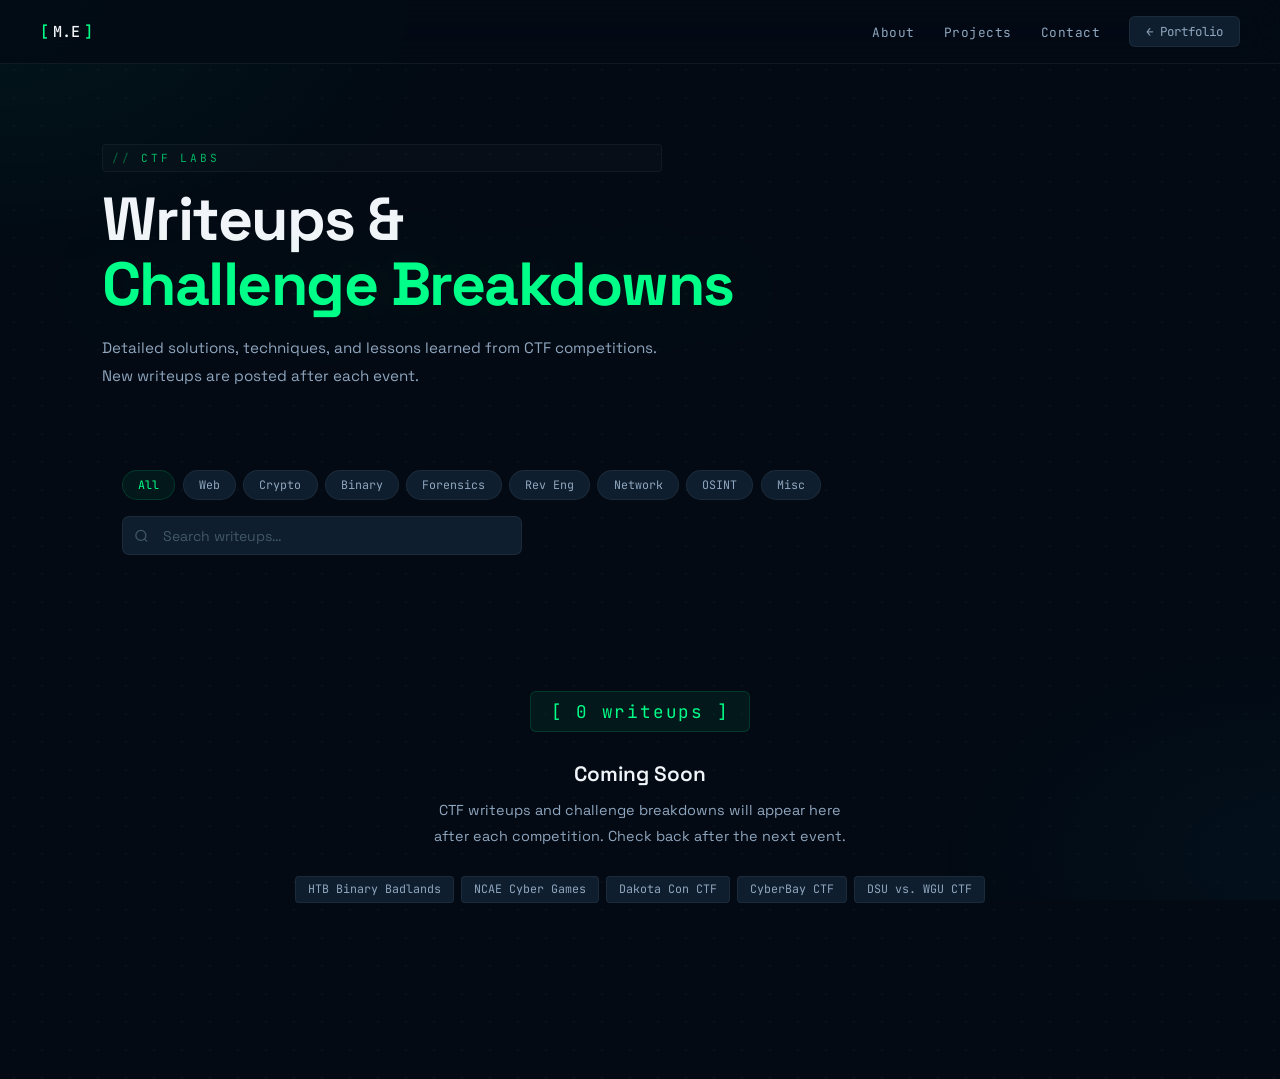
==== ctf-labs.html @ 7267285f "Terminal" ====
<!DOCTYPE html>
<html lang="en">
<head>
<meta charset="UTF-8">
<meta name="viewport" content="width=device-width, initial-scale=1.0">
<title>CTF Labs — Muhammad Essa</title>
<link href="https://fonts.googleapis.com/css2?family=Space+Grotesk:wght@300;400;500;600;700&family=JetBrains+Mono:wght@300;400;500&display=swap" rel="stylesheet">
<link rel="stylesheet" href="style.css">
<link rel="stylesheet" href="ctf-labs.css">
</head>
<body>

<nav id="main-nav" role="navigation" aria-label="Main">
  <a href="index.html" class="brand">
    <span class="bracket">[</span><span class="name">M.E</span><span class="bracket">]</span>
  </a>
  <button class="hamburger" id="hamburger" aria-label="Toggle navigation">&#9776;</button>
  <div class="nav-right">
    <ul id="nav-menu">
      <li><a href="index.html#about">About</a></li>
      <li><a href="index.html#projects">Projects</a></li>
      <li><a href="index.html#contact">Contact</a></li>
    </ul>
    <a href="index.html" class="back-link">← Portfolio</a>
  </div>
</nav>

<div class="page-header">
  <p class="tag">CTF Labs</p>
  <h1>Writeups &amp;<br><span class="green">Challenge Breakdowns</span></h1>
  <p>Detailed solutions, techniques, and lessons learned from CTF competitions. New writeups are posted after each event.</p>
</div>

<!-- TOOLBAR -->
<div class="wrap">
  <div class="toolbar">
    <div class="filter-row" id="filter-row">
      <button class="filter-btn active" data-cat="all">All</button>
      <button class="filter-btn" data-cat="web">Web</button>
      <button class="filter-btn" data-cat="crypto">Crypto</button>
      <button class="filter-btn" data-cat="binary">Binary</button>
      <button class="filter-btn" data-cat="forensics">Forensics</button>
      <button class="filter-btn" data-cat="re">Rev Eng</button>
      <button class="filter-btn" data-cat="network">Network</button>
      <button class="filter-btn" data-cat="osint">OSINT</button>
      <button class="filter-btn" data-cat="misc">Misc</button>
    </div>
    <div class="search-wrap">
      <svg viewBox="0 0 24 24" fill="none" stroke="currentColor" stroke-width="2">
        <circle cx="11" cy="11" r="8"/><line x1="21" y1="21" x2="16.65" y2="16.65"/>
      </svg>
      <input id="search" type="text" placeholder="Search writeups…">
    </div>
  </div>

  <div id="ctf-grid"></div>
</div>

<div class="overlay" id="read-overlay">
  <div class="modal">
    <div class="modal-head">
      <div>
        <div class="modal-meta" id="modal-meta"></div>
        <div class="modal-title" id="modal-title"></div>
        <div class="modal-comp" id="modal-comp"></div>
      </div>
      <button class="close-btn" id="close-read">&times;</button>
    </div>
    <div class="modal-body">
      <div class="writeup-content" id="writeup-body"></div>
    </div>
  </div>
</div>

<script>
let writeups = [];

const catLabels  = { web:'Web', crypto:'Crypto', binary:'Binary', forensics:'Forensics', re:'Rev Eng', network:'Network', osint:'OSINT', misc:'Misc' };
const diffLabels = { easy:'Easy', medium:'Medium', hard:'Hard' };

function escape(str) {
  return String(str || '').replace(/&/g, '&amp;').replace(/</g, '&lt;').replace(/>/g, '&gt;');
}

function catBadge(cat) {
  return `<span class="cat-badge cb-${cat}">${catLabels[cat] || cat}</span>`;
}

function diffBadge(diff) {
  return `<span class="diff diff-${diff}">${diffLabels[diff] || diff}</span>`;
}

function formatDate(d) {
  if (!d) return '';
  return new Date(d + 'T00:00:00').toLocaleDateString('en-US', { month: 'short', day: 'numeric', year: 'numeric' });
}

let activeCategory = 'all';
let searchQuery = '';

function getFiltered() {
  return writeups.filter(w => {
    const matchesCat = activeCategory === 'all' || w.cat === activeCategory;
    const q = searchQuery.toLowerCase();
    const matchesSearch = !q || [w.title, w.comp, w.desc, w.cat].some(f => (f || '').toLowerCase().includes(q));
    return matchesCat && matchesSearch;
  });
}

function renderGrid() {
  const grid = document.getElementById('ctf-grid');
  const list = getFiltered();
  grid.innerHTML = '';

  if (!list.length) {
    grid.innerHTML = `
      <div class="empty-state">
        <div class="empty-badge">[ 0 writeups ]</div>
        <h3>Coming Soon</h3>
        <p>CTF writeups and challenge breakdowns will appear here after each competition. Check back after the next event.</p>
        <div class="upcoming-events">
          <span>HTB Binary Badlands</span>
          <span>NCAE Cyber Games</span>
          <span>Dakota Con CTF</span>
          <span>CyberBay CTF</span>
          <span>DSU vs. WGU CTF</span>
        </div>
      </div>`;
    return;
  }

  list.forEach(w => {
    const wrapper = document.createElement('div');
    wrapper.className = `cat-${w.cat}`;
    wrapper.innerHTML = `
      <div class="ctf-card">
        <div class="card-body">
          <div class="card-top">${catBadge(w.cat)}${diffBadge(w.diff)}</div>
          <div class="card-title">${escape(w.title)}</div>
          <div class="card-comp">${escape(w.comp)}</div>
          <div class="card-desc">${escape(w.desc)}</div>
          <div class="card-footer">
            <div class="card-meta">
              <span class="card-pts">${w.pts}pts</span>
              <span>${formatDate(w.date)}</span>
            </div>
            <button class="read-btn" data-id="${w.id}">Read Writeup →</button>
          </div>
        </div>
      </div>`;
    grid.appendChild(wrapper);
  });

  grid.querySelectorAll('.read-btn').forEach(btn => {
    btn.addEventListener('click', () => openWriteup(btn.dataset.id));
  });
}

document.getElementById('filter-row').addEventListener('click', e => {
  const btn = e.target.closest('.filter-btn');
  if (!btn) return;
  document.querySelectorAll('.filter-btn').forEach(b => b.classList.remove('active'));
  btn.classList.add('active');
  activeCategory = btn.dataset.cat;
  renderGrid();
});

document.getElementById('search').addEventListener('input', e => {
  searchQuery = e.target.value;
  renderGrid();
});

const readOverlay = document.getElementById('read-overlay');

document.getElementById('close-read').addEventListener('click', closeWriteup);
readOverlay.addEventListener('click', e => { if (e.target === readOverlay) closeWriteup(); });
document.addEventListener('keydown', e => { if (e.key === 'Escape') closeWriteup(); });

function openWriteup(id) {
  const w = writeups.find(x => String(x.id) === id);
  if (!w) return;

  document.getElementById('modal-meta').innerHTML = catBadge(w.cat) + diffBadge(w.diff) +
    `<span style="font-family:'JetBrains Mono',monospace;font-size:.71rem;color:#415868">${w.pts}pts &nbsp;·&nbsp; ${formatDate(w.date)}</span>`;
  document.getElementById('modal-title').textContent = w.title;
  document.getElementById('modal-comp').textContent = w.comp;

  const body = document.getElementById('writeup-body');
  body.innerHTML = parseWriteup(w.writeup || 'No writeup content yet.');
  if (w.flag) {
    body.innerHTML += `<div class="flag-box"><span class="flag-label">Flag</span><span class="flag-value">${escape(w.flag)}</span></div>`;
  }

  readOverlay.classList.add('open');
  document.body.style.overflow = 'hidden';
  document.getElementById('close-read').focus();
}

function closeWriteup() {
  readOverlay.classList.remove('open');
  document.body.style.overflow = '';
}

function parseWriteup(text) {
  let html = '';
  let inCodeBlock = false;

  text.split('\n').forEach(line => {
    if (line.startsWith('```')) {
      html += inCodeBlock ? '</code></pre>' : '<pre><code>';
      inCodeBlock = !inCodeBlock;
      return;
    }
    if (inCodeBlock) { html += escape(line) + '\n'; return; }

    if (line.startsWith('### ')) {
      html += `<h3>${escape(line.slice(4))}</h3>`;
    } else if (line.trim() === '') {
      html += '<br>';
    } else {
      html += `<p>${escape(line).replace(/`([^`]+)`/g, '<code>$1</code>')}</p>`;
    }
  });

  if (inCodeBlock) html += '</code></pre>';

  return html;
}

const navMenu = document.getElementById('nav-menu');

document.getElementById('hamburger').addEventListener('click', () => {
  navMenu.classList.toggle('open');
});

navMenu.querySelectorAll('a').forEach(a => {
  a.addEventListener('click', () => navMenu.classList.remove('open'));
});

document.addEventListener('click', e => {
  if (!e.target.closest('nav')) navMenu.classList.remove('open');
});

const mainNav = document.getElementById('main-nav');
window.addEventListener('scroll', () => {
  mainNav.classList.toggle('scrolled', window.scrollY > 60);
});

fetch('/api/writeups')
  .then(r => r.json())
  .then(data => { writeups = data; renderGrid(); })
  .catch(() => renderGrid());
</script>
</body>
</html>
---- style.css ----
:root {
  --green:   #00ff88;
  --bg:      #030a14;
  --bg2:     #07101c;
  --surface: #0e1e2e;
  --text:    #f1f5f9;
  --muted:   #8fa6be;
  --faint:   #415868;
}

*, *::before, *::after {
  margin: 0;
  padding: 0;
  box-sizing: border-box;
}

html {
  scroll-behavior: smooth;
  scroll-padding-top: 80px;
}

body {
  background-color: var(--bg);
  background-image: radial-gradient(rgba(148, 163, 184, 0.04) 1px, transparent 1px);
  background-size: 28px 28px;
  color: var(--text);
  font-family: 'Space Grotesk', sans-serif;
  overflow-x: hidden;
}

body::before {
  content: '';
  position: fixed;
  inset: 0;
  z-index: 0;
  pointer-events: none;
  background:
    radial-gradient(ellipse 65% 55% at 0% 0%,   rgba(0, 255, 136, 0.055), transparent 55%),
    radial-gradient(ellipse 50% 45% at 100% 95%, rgba(34, 211, 238, 0.035), transparent 55%);
}

::-webkit-scrollbar       { width: 4px; }
::-webkit-scrollbar-track { background: var(--bg); }
::-webkit-scrollbar-thumb { background: rgba(0, 255, 136, 0.28); border-radius: 2px; }

:focus-visible {
  outline: 2px solid var(--green);
  outline-offset: 3px;
  border-radius: 3px;
}

.wrap {
  max-width: 1100px;
  margin: 0 auto;
  padding: 0 2rem;
  position: relative;
  z-index: 2;
}

.reveal {
  opacity: 0;
  transform: translateY(22px);
  transition: opacity 0.55s ease, transform 0.55s ease;
}
.reveal.visible  { opacity: 1; transform: none; }
.reveal.delay-1  { transition-delay: 0.08s; }
.reveal.delay-2  { transition-delay: 0.16s; }

nav {
  position: fixed;
  top: 0; left: 0; right: 0;
  z-index: 100;
  height: 64px;
  padding: 0 2.5rem;
  display: flex;
  align-items: center;
  justify-content: space-between;
  background: rgba(3, 10, 20, 0.8);
  backdrop-filter: blur(18px);
  -webkit-backdrop-filter: blur(18px);
  border-bottom: 1px solid rgba(255, 255, 255, 0.06);
  transition: background 0.3s;
}

nav.scrolled { background: rgba(3, 10, 20, 0.97); }

.brand {
  font-family: 'JetBrains Mono', monospace;
  font-size: 0.95rem;
  font-weight: 500;
  text-decoration: none;
  display: flex;
  gap: 0.25rem;
}
.brand .bracket { color: var(--green); }
.brand .name    { color: var(--text); }

.nav-right { display: flex; align-items: center; gap: 1.8rem; }

nav ul {
  display: flex;
  align-items: center;
  gap: 1.8rem;
  list-style: none;
}

nav ul a {
  color: var(--muted);
  font-size: 0.8rem;
  font-family: 'JetBrains Mono', monospace;
  letter-spacing: 0.04em;
  text-decoration: none;
  transition: color 0.2s;
}

nav ul a:hover, nav ul a.active { color: var(--text); }
nav ul a.active { color: var(--green); }

.nav-labs-link {
  display: inline-flex;
  align-items: center;
  padding: 0.38rem 1rem;
  border-radius: 6px;
  background: rgba(0, 255, 136, 0.06);
  border: 1px solid rgba(0, 255, 136, 0.14);
  color: var(--green);
  font-size: 0.78rem;
  font-family: 'JetBrains Mono', monospace;
  text-decoration: none;
  transition: background 0.2s;
}
.nav-labs-link:hover { background: rgba(0, 255, 136, 0.12); }

.hamburger {
  display: none;
  background: none;
  border: none;
  color: var(--muted);
  font-size: 1.2rem;
  cursor: pointer;
  padding: 0.3rem;
}

.btn {
  display: inline-flex;
  align-items: center;
  gap: 0.45rem;
  padding: 0.72rem 1.6rem;
  font-size: 0.87rem;
  font-family: 'Space Grotesk', sans-serif;
  font-weight: 600;
  border-radius: 7px;
  cursor: pointer;
  transition: all 0.22s;
  text-decoration: none;
  border: none;
}

.btn-primary { background: var(--green); color: #020c07; }
.btn-primary:hover {
  background: #00e87a;
  box-shadow: 0 0 32px rgba(0, 255, 136, 0.28);
}

.btn-outline {
  background: transparent;
  color: var(--text);
  border: 1px solid rgba(255, 255, 255, 0.1);
}
.btn-outline:hover {
  border-color: rgba(255, 255, 255, 0.2);
  background: rgba(255, 255, 255, 0.04);
}

.tag {
  font-family: 'JetBrains Mono', monospace;
  font-size: 0.66rem;
  padding: 0.17rem 0.55rem;
  border-radius: 4px;
  background: rgba(255, 255, 255, 0.03);
  border: 1px solid rgba(255, 255, 255, 0.06);
  color: var(--muted);
}

.tag.green  { border-color: rgba(0, 255, 136, 0.22);   color: var(--green); background: rgba(0, 255, 136, 0.06);   }
.tag.cyan   { border-color: rgba(34, 211, 238, 0.22);  color: #22d3ee;      background: rgba(34, 211, 238, 0.05);  }
.tag.purple { border-color: rgba(192, 132, 252, 0.22); color: #c084fc;      background: rgba(192, 132, 252, 0.05); }

#hero {
  min-height: 100vh;
  display: flex;
  align-items: center;
  padding: 5rem 0;
  position: relative;
  z-index: 2;
}

.hero-inner {
  display: grid;
  grid-template-columns: 54% 1fr;
  gap: 4rem;
  align-items: center;
  max-width: 1100px;
  width: 100%;
  margin: 0 auto;
  padding: 0 2rem;
}

.term-card {
  background: #060d17;
  border: 1px solid rgba(255, 255, 255, 0.07);
  border-radius: 10px;
  overflow: hidden;
  box-shadow: 0 24px 64px rgba(0, 0, 0, 0.55);
}

.term-bar {
  display: flex;
  align-items: center;
  gap: 0.4rem;
  padding: 0.65rem 1rem;
  background: rgba(255, 255, 255, 0.025);
  border-bottom: 1px solid rgba(255, 255, 255, 0.05);
}

.term-dot        { width: 10px; height: 10px; border-radius: 50%; }
.term-dot.red    { background: #ff5f57; }
.term-dot.yellow { background: #febc2e; }
.term-dot.grn    { background: #28c840; }

.term-title {
  font-family: 'JetBrains Mono', monospace;
  font-size: 0.67rem;
  color: var(--faint);
  margin-left: 0.3rem;
}

.term-body {
  padding: 1.1rem 1.2rem;
  font-family: 'JetBrains Mono', monospace;
  font-size: 0.79rem;
  line-height: 1.75;
  height: 300px;
  overflow: hidden;
  color: var(--muted);
}

.t-ps  { color: var(--green); }
.t-out { color: var(--muted); }
.t-hi  { color: var(--green); }
.t-lo  { color: var(--faint); }

.t-cur {
  display: inline-block;
  width: 6px;
  height: 0.9em;
  background: var(--green);
  vertical-align: text-bottom;
  margin-left: 1px;
  animation: blink 1.1s step-end infinite;
}

@keyframes blink {
  0%, 100% { opacity: 1; }
  50%       { opacity: 0; }
}

.availability-badge {
  display: inline-flex;
  align-items: center;
  gap: 0.55rem;
  font-family: 'JetBrains Mono', monospace;
  font-size: 0.72rem;
  letter-spacing: 0.18em;
  text-transform: uppercase;
  color: var(--green);
  margin-bottom: 1.4rem;
  padding: 0.28rem 0.9rem;
  background: rgba(0, 255, 136, 0.06);
  border: 1px solid rgba(0, 255, 136, 0.14);
  border-radius: 20px;
}

.badge-dot {
  width: 6px;
  height: 6px;
  border-radius: 50%;
  background: var(--green);
  flex-shrink: 0;
  animation: pulse 2.5s ease-in-out infinite;
}

@keyframes pulse {
  0%, 100% { opacity: 1; transform: scale(1); }
  50%       { opacity: 0.3; transform: scale(0.65); }
}

h1 {
  font-size: clamp(3.2rem, 6.5vw, 5.2rem);
  font-weight: 700;
  line-height: 1.04;
  letter-spacing: -0.025em;
  margin-bottom: 1rem;
}

h1 .first { display: block; color: var(--text); }
h1 .last  { display: block; color: var(--green); text-shadow: 0 0 80px rgba(0, 255, 136, 0.16); }

.hero-role {
  font-family: 'JetBrains Mono', monospace;
  font-size: clamp(0.88rem, 1.4vw, 1rem);
  color: var(--muted);
  margin-bottom: 1.6rem;
}

.hero-bio {
  font-size: 0.93rem;
  line-height: 1.9;
  color: var(--muted);
  max-width: 460px;
  margin-bottom: 2.2rem;
}

.hero-buttons { display: flex; gap: 0.8rem; flex-wrap: wrap; margin-bottom: 2rem; }

.social-row { display: flex; gap: 0.65rem; align-items: center; }

.social-icon {
  display: flex;
  align-items: center;
  justify-content: center;
  width: 38px;
  height: 38px;
  border-radius: 8px;
  background: var(--surface);
  border: 1px solid rgba(255, 255, 255, 0.06);
  color: var(--muted);
  text-decoration: none;
  transition: all 0.2s;
}
.social-icon:hover {
  color: var(--green);
  border-color: rgba(0, 255, 136, 0.2);
  background: rgba(0, 255, 136, 0.06);
}
.social-icon svg { width: 17px; height: 17px; }

section { padding: 6rem 0; position: relative; z-index: 2; }
.alt-bg  { background: var(--bg2); }

.section-tag {
  font-family: 'JetBrains Mono', monospace;
  font-size: 0.7rem;
  color: var(--green);
  letter-spacing: 0.25em;
  text-transform: uppercase;
  margin-bottom: 0.75rem;
  opacity: 0.7;
}
.section-tag::before { content: '// '; opacity: 0.5; }

h2 {
  font-size: clamp(1.8rem, 3vw, 2.4rem);
  font-weight: 700;
  letter-spacing: -0.02em;
  margin-bottom: 0.5rem;
}

.underline {
  width: 48px;
  height: 2px;
  background: linear-gradient(90deg, var(--green), transparent);
  margin-bottom: 3rem;
}

.about-grid { display: grid; grid-template-columns: 1fr 1fr; gap: 4.5rem; align-items: start; }

.about-text p      { font-size: 0.92rem; line-height: 1.9; color: var(--muted); margin-bottom: 1rem; }
.about-text strong { color: var(--text); }

.edu-card {
  margin-top: 1.8rem;
  padding: 1.3rem 1.5rem;
  background: var(--surface);
  border: 1px solid rgba(255, 255, 255, 0.06);
  border-left: 2px solid var(--green);
  border-radius: 7px;
}
.edu-card .school { font-size: 0.95rem; font-weight: 600; margin-bottom: 0.2rem; }
.edu-card .degree { font-size: 0.84rem; color: #22d3ee; margin-bottom: 0.18rem; }
.edu-card .dates  { font-family: 'JetBrains Mono', monospace; font-size: 0.73rem; color: var(--faint); }

.stat-grid { display: grid; grid-template-columns: 1fr 1fr; gap: 0.9rem; }

.stat-box {
  padding: 1.4rem 1rem;
  text-align: center;
  background: var(--surface);
  border: 1px solid rgba(255, 255, 255, 0.06);
  border-radius: 10px;
  transition: border-color 0.22s, background 0.22s;
}
.stat-box:hover { border-color: rgba(0, 255, 136, 0.2); background: #142436; }

.stat-number {
  font-family: 'JetBrains Mono', monospace;
  font-size: 2.1rem;
  font-weight: 700;
  color: var(--green);
  line-height: 1;
  margin-bottom: 0.3rem;
  text-shadow: 0 0 30px rgba(0, 255, 136, 0.22);
}
.stat-label { font-size: 0.73rem; color: var(--faint); text-transform: uppercase; letter-spacing: 0.1em; }

.timeline {
  position: relative;
  padding-left: 2rem;
  display: flex;
  flex-direction: column;
}

.timeline::before {
  content: '';
  position: absolute;
  left: 3px; top: 0.6rem; bottom: 0;
  width: 1px;
  background: linear-gradient(180deg, var(--green), rgba(0, 255, 136, 0.08) 85%, transparent);
}

.timeline-item            { position: relative; padding-bottom: 1.8rem; }
.timeline-item:last-child { padding-bottom: 0; }

.timeline-dot {
  position: absolute;
  left: -2.1rem; top: 0.6rem;
  width: 8px; height: 8px;
  border-radius: 50%;
  background: var(--green);
  box-shadow: 0 0 12px rgba(0, 255, 136, 0.5);
  transition: box-shadow 0.2s;
}
.timeline-item:hover .timeline-dot { box-shadow: 0 0 22px rgba(0, 255, 136, 0.8); }

.exp-card {
  background: var(--surface);
  border: 1px solid rgba(255, 255, 255, 0.06);
  border-radius: 10px;
  padding: 1.5rem 1.6rem;
  transition: border-color 0.22s, background 0.22s;
}
.exp-card:hover { border-color: rgba(0, 255, 136, 0.13); background: #142436; }

.exp-header {
  display: flex;
  justify-content: space-between;
  align-items: flex-start;
  flex-wrap: wrap;
  gap: 0.5rem;
  margin-bottom: 0.4rem;
}

.exp-role { font-size: 0.98rem; font-weight: 600; }

.exp-date {
  font-family: 'JetBrains Mono', monospace;
  font-size: 0.68rem;
  color: var(--green);
  background: rgba(0, 255, 136, 0.06);
  border: 1px solid rgba(0, 255, 136, 0.14);
  padding: 0.2rem 0.65rem;
  border-radius: 20px;
  white-space: nowrap;
}

.exp-org { font-size: 0.82rem; color: #22d3ee; margin-bottom: 0.9rem; }

.exp-card ul { list-style: none; display: flex; flex-direction: column; gap: 0.3rem; }

.exp-card ul li {
  font-size: 0.87rem;
  color: var(--muted);
  line-height: 1.72;
  padding-left: 1.1rem;
  position: relative;
}
.exp-card ul li::before {
  content: '▸';
  position: absolute;
  left: 0;
  color: var(--green);
  font-size: 0.7rem;
  top: 0.12em;
}
.exp-card ul li strong { color: var(--text); }

.projects-grid {
  display: grid;
  grid-template-columns: repeat(auto-fill, minmax(305px, 1fr));
  gap: 1.3rem;
}

.project-card {
  background: var(--surface);
  border: 1px solid rgba(255, 255, 255, 0.06);
  border-radius: 10px;
  padding: 1.8rem;
  display: flex;
  flex-direction: column;
  position: relative;
  overflow: hidden;
  transition: all 0.25s;
}

.project-card::after {
  content: '';
  position: absolute;
  top: 0; left: 0; right: 0;
  height: 1px;
  background: linear-gradient(90deg, transparent, rgba(0, 255, 136, 0.18), rgba(34, 211, 238, 0.12), transparent);
}

.project-card::before {
  content: '';
  position: absolute;
  inset: 0;
  pointer-events: none;
  background: radial-gradient(ellipse at top left, rgba(0, 255, 136, 0.05), transparent 55%);
  opacity: 0;
  transition: opacity 0.25s;
}
.project-card:hover::before { opacity: 1; }
.project-card:hover {
  border-color: rgba(0, 255, 136, 0.16);
  transform: translateY(-3px);
  box-shadow: 0 20px 52px rgba(0, 0, 0, 0.38);
}

.project-num {
  font-family: 'JetBrains Mono', monospace;
  font-size: 0.67rem;
  color: var(--faint);
  position: absolute;
  top: 1.2rem; right: 1.4rem;
}

.project-icon { font-size: 1.7rem; margin-bottom: 1rem; }
.project-name { font-size: 1rem; font-weight: 600; margin-bottom: 0.4rem; }
.tag-row      { display: flex; flex-wrap: wrap; gap: 0.35rem; margin-bottom: 1rem; }
.project-desc { font-size: 0.86rem; color: var(--muted); line-height: 1.77; flex: 1; margin-bottom: 1.2rem; }
.project-links { display: flex; gap: 0.6rem; flex-wrap: wrap; margin-top: auto; }

.project-link {
  font-family: 'JetBrains Mono', monospace;
  font-size: 0.73rem;
  color: var(--muted);
  display: inline-flex;
  align-items: center;
  gap: 0.3rem;
  text-decoration: none;
  padding: 0.28rem 0.7rem;
  border: 1px solid rgba(255, 255, 255, 0.06);
  border-radius: 4px;
  transition: all 0.2s;
}
.project-link:hover {
  color: var(--green);
  border-color: rgba(0, 255, 136, 0.2);
  background: rgba(0, 255, 136, 0.06);
}
.project-link svg { width: 13px; height: 13px; flex-shrink: 0; }

.podium {
  display: grid;
  grid-template-columns: repeat(auto-fill, minmax(220px, 1fr));
  gap: 1rem;
  margin-bottom: 1.5rem;
}

.podium-card {
  text-align: center;
  padding: 2rem 1.2rem;
  background: var(--surface);
  border: 1px solid rgba(255, 255, 255, 0.06);
  border-radius: 10px;
  transition: border-color 0.22s, background 0.22s;
  position: relative;
  overflow: hidden;
}

.podium-card::after {
  content: '';
  position: absolute;
  top: 0; left: 10%; right: 10%;
  height: 1px;
  background: linear-gradient(90deg, transparent, rgba(0, 255, 136, 0.5), transparent);
}

.podium-card:hover { border-color: rgba(0, 255, 136, 0.14); background: #142436; }

.podium-card.gold .placement-number {
  color: #fbbf24;
  text-shadow: 0 0 50px rgba(251, 191, 36, 0.32);
}
.podium-card.gold::after  { background: linear-gradient(90deg, transparent, rgba(251, 191, 36, 0.55), transparent); }
.podium-card.gold:hover   { border-color: rgba(251, 191, 36, 0.22); }

.podium-card.bronze .placement-number {
  color: #f97316;
  text-shadow: 0 0 50px rgba(249, 115, 22, 0.3);
}
.podium-card.bronze::after { background: linear-gradient(90deg, transparent, rgba(249, 115, 22, 0.5), transparent); }
.podium-card.bronze:hover  { border-color: rgba(249, 115, 22, 0.2); }

.placement-number {
  font-family: 'JetBrains Mono', monospace;
  font-size: 3.2rem;
  font-weight: 700;
  line-height: 1;
  color: var(--green);
  text-shadow: 0 0 50px rgba(0, 255, 136, 0.22);
  margin-bottom: 0.25rem;
}
.placement-denom { font-family: 'JetBrains Mono', monospace; font-size: 0.74rem; color: var(--faint); margin-bottom: 0.6rem; }
.placement-name  { font-weight: 600; font-size: 0.9rem; margin-bottom: 0.2rem; }
.placement-cat   { font-size: 0.79rem; color: var(--muted); }

.other-events {
  display: grid;
  grid-template-columns: repeat(auto-fill, minmax(255px, 1fr));
  gap: 1rem;
  margin-bottom: 2.5rem;
}

.event-card {
  background: var(--surface);
  border: 1px solid rgba(255, 255, 255, 0.06);
  border-radius: 10px;
  padding: 1.2rem 1.4rem;
  display: flex;
  align-items: flex-start;
  gap: 0.9rem;
  transition: border-color 0.22s, background 0.22s;
}
.event-card:hover { border-color: rgba(0, 255, 136, 0.12); background: #142436; }

.event-mark { font-family: 'JetBrains Mono', monospace; font-size: 0.75rem; color: var(--green); margin-top: 0.1rem; flex-shrink: 0; width: 20px; text-align: center; }
.event-name { font-weight: 600; font-size: 0.9rem; margin-bottom: 0.18rem; }
.event-sub  { font-size: 0.79rem; color: var(--muted); }

.category-tags { display: flex; flex-wrap: wrap; gap: 0.5rem; margin-bottom: 2.5rem; }
.ctf-cta       { text-align: center; }

.skills-grid {
  display: grid;
  grid-template-columns: repeat(auto-fill, minmax(255px, 1fr));
  gap: 1.2rem;
}

.skill-group {
  background: var(--surface);
  border: 1px solid rgba(255, 255, 255, 0.06);
  border-radius: 10px;
  padding: 1.4rem;
}

.skill-group-title {
  font-family: 'JetBrains Mono', monospace;
  font-size: 0.7rem;
  color: var(--green);
  letter-spacing: 0.2em;
  text-transform: uppercase;
  margin-bottom: 0.9rem;
  opacity: 0.8;
}

.skill-tags { display: flex; flex-wrap: wrap; gap: 0.4rem; }

.skill-tag {
  background: rgba(255, 255, 255, 0.03);
  border: 1px solid rgba(255, 255, 255, 0.06);
  color: var(--muted);
  font-size: 0.8rem;
  padding: 0.27rem 0.72rem;
  border-radius: 4px;
  transition: all 0.18s;
  cursor: default;
}
.skill-tag:hover {
  border-color: rgba(0, 255, 136, 0.2);
  color: var(--text);
  background: rgba(0, 255, 136, 0.06);
}

.org-card {
  background: var(--surface);
  border: 1px solid rgba(255, 255, 255, 0.06);
  border-radius: 12px;
  padding: 2rem 2.2rem;
  display: flex;
  align-items: center;
  gap: 2.2rem;
  position: relative;
  overflow: hidden;
  transition: border-color 0.22s, background 0.22s;
  max-width: 680px;
}

.org-card::before {
  content: '';
  position: absolute;
  inset: 0;
  pointer-events: none;
  background: radial-gradient(ellipse at top left, rgba(0, 255, 136, 0.05), transparent 60%);
}

.org-card::after {
  content: '';
  position: absolute;
  top: 0; left: 8%; right: 8%;
  height: 1px;
  background: linear-gradient(90deg, transparent, rgba(0, 255, 136, 0.35), transparent);
}

.org-card:hover { border-color: rgba(0, 255, 136, 0.15); background: #142436; }

.org-avatar {
  width: 60px; height: 60px;
  border-radius: 10px;
  background: rgba(0, 255, 136, 0.06);
  border: 1px solid rgba(0, 255, 136, 0.16);
  display: flex;
  align-items: center;
  justify-content: center;
  font-family: 'JetBrains Mono', monospace;
  font-size: 1.3rem;
  font-weight: 700;
  color: var(--green);
  flex-shrink: 0;
  text-shadow: 0 0 20px rgba(0, 255, 136, 0.4);
}

.org-name { font-family: 'JetBrains Mono', monospace; font-size: 1.1rem; font-weight: 600; color: var(--text); margin-bottom: 0.25rem; }
.org-type { font-size: 0.8rem; color: #22d3ee; margin-bottom: 0.65rem; }
.org-desc { font-size: 0.87rem; color: var(--muted); line-height: 1.75; margin-bottom: 1rem; max-width: 440px; }

.contact-inner { max-width: 600px; margin: 0 auto; text-align: center; }
.contact-inner .section-tag { justify-content: center; }
.contact-inner .underline   { margin-left: auto; margin-right: auto; }

.contact-bio { font-size: 0.93rem; color: var(--muted); line-height: 1.9; margin-bottom: 2.2rem; }

.contact-links {
  display: flex;
  justify-content: center;
  flex-wrap: wrap;
  gap: 0.8rem;
  margin-bottom: 2.5rem;
}

.contact-link {
  display: flex;
  align-items: center;
  gap: 0.5rem;
  color: var(--muted);
  text-decoration: none;
  font-size: 0.87rem;
  padding: 0.5rem 1rem;
  border: 1px solid rgba(255, 255, 255, 0.06);
  border-radius: 7px;
  background: var(--surface);
  transition: all 0.2s;
}
.contact-link:hover {
  color: var(--green);
  border-color: rgba(0, 255, 136, 0.2);
  background: rgba(0, 255, 136, 0.06);
}
.contact-link svg { width: 16px; height: 16px; flex-shrink: 0; }

footer {
  border-top: 1px solid rgba(255, 255, 255, 0.06);
  padding: 1.5rem 2rem;
  text-align: center;
  font-family: 'JetBrains Mono', monospace;
  font-size: 0.7rem;
  color: var(--faint);
  position: relative;
  z-index: 2;
}
footer .highlight { color: var(--green); }

@media (max-width: 820px) {
  .hero-inner    { grid-template-columns: 1fr; }
  .term-card     { display: none; }
  .about-grid    { grid-template-columns: 1fr; }
  .podium        { grid-template-columns: 1fr 1fr; }

  nav { padding: 0 1.4rem; }

  nav ul {
    display: none;
    position: absolute;
    top: 64px; left: 0; right: 0;
    flex-direction: column;
    gap: 1.1rem;
    padding: 1.4rem 1.8rem;
    background: rgba(3, 10, 20, 0.98);
    border-bottom: 1px solid rgba(255, 255, 255, 0.06);
  }

  nav ul.open { display: flex; }
  .hamburger  { display: block; }
}

@media (max-width: 520px) {
  section         { padding: 4.5rem 0; }
  .podium         { grid-template-columns: 1fr; }
  .stat-grid      { grid-template-columns: 1fr 1fr; }
  .hero-buttons   { flex-direction: column; }
  .hero-buttons .btn { justify-content: center; }
  .radar-wrap     { display: none; }
}

@media (prefers-reduced-motion: reduce) {
  *, *::before, *::after {
    animation-duration: 0.01ms !important;
    animation-iteration-count: 1 !important;
    transition-duration: 0.01ms !important;
  }
  .reveal { opacity: 1 !important; transform: none !important; }
}
---- ctf-labs.css ----
.back-link {
  display: inline-flex;
  align-items: center;
  gap: 0.4rem;
  padding: 0.38rem 1rem;
  border-radius: 6px;
  background: var(--surface);
  border: 1px solid rgba(255, 255, 255, 0.06);
  color: var(--muted);
  font-size: 0.78rem;
  font-family: 'JetBrains Mono', monospace;
  text-decoration: none;
  transition: all 0.2s;
}
.back-link:hover { border-color: rgba(255, 255, 255, 0.15); color: var(--text); }

.page-header {
  padding: 9rem 2rem 5rem;
  max-width: 1140px;
  margin: 0 auto;
  position: relative;
  z-index: 2;
}

.page-header .tag {
  font-family: 'JetBrains Mono', monospace;
  font-size: 0.7rem;
  color: var(--green);
  letter-spacing: 0.25em;
  text-transform: uppercase;
  margin-bottom: 0.9rem;
  opacity: 0.7;
}
.page-header .tag::before { content: '// '; opacity: 0.5; }

.page-header h1 {
  font-size: clamp(2.4rem, 5.5vw, 3.8rem);
  font-weight: 700;
  letter-spacing: -0.025em;
  line-height: 1.08;
  margin-bottom: 1rem;
}
.page-header h1 .green { color: var(--green); text-shadow: 0 0 80px rgba(0, 255, 136, 0.16); }

.page-header p { font-size: 0.95rem; color: var(--muted); max-width: 560px; line-height: 1.85; }

.toolbar {
  position: relative;
  z-index: 2;
  padding-bottom: 2.5rem;
  display: flex;
  flex-direction: column;
  gap: 1rem;
}

.filter-row { display: flex; gap: 0.45rem; flex-wrap: wrap; }

.filter-btn {
  font-family: 'JetBrains Mono', monospace;
  font-size: 0.73rem;
  padding: 0.38rem 0.95rem;
  border-radius: 20px;
  background: var(--surface);
  border: 1px solid rgba(255, 255, 255, 0.06);
  color: var(--muted);
  cursor: pointer;
  transition: all 0.2s;
  white-space: nowrap;
}
.filter-btn:hover, .filter-btn.active {
  background: rgba(0, 255, 136, 0.06);
  border-color: rgba(0, 255, 136, 0.14);
  color: var(--green);
}

.search-wrap { position: relative; max-width: 400px; }

.search-wrap svg {
  position: absolute;
  left: 12px; top: 50%;
  transform: translateY(-50%);
  width: 15px; height: 15px;
  color: var(--faint);
  pointer-events: none;
}

#search {
  width: 100%;
  background: var(--surface);
  border: 1px solid rgba(255, 255, 255, 0.06);
  color: var(--text);
  font-family: 'Space Grotesk', sans-serif;
  font-size: 0.88rem;
  padding: 0.6rem 0.9rem 0.6rem 2.5rem;
  border-radius: 7px;
  outline: none;
  transition: border-color 0.2s;
}
#search:focus        { border-color: rgba(0, 255, 136, 0.2); }
#search::placeholder { color: var(--faint); }

#ctf-grid {
  position: relative;
  z-index: 2;
  display: grid;
  grid-template-columns: repeat(auto-fill, minmax(320px, 1fr));
  gap: 1.3rem;
  padding-bottom: 5rem;
}

.ctf-card {
  background: var(--surface);
  border: 1px solid rgba(255, 255, 255, 0.06);
  border-radius: 10px;
  overflow: hidden;
  display: flex;
  flex-direction: column;
  transition: all 0.25s;
  position: relative;
}

.ctf-card::before {
  content: '';
  position: absolute;
  top: 0; left: 0; right: 0;
  height: 2px;
  opacity: 0;
  transition: opacity 0.25s;
}
.ctf-card:hover::before { opacity: 1; }
.ctf-card:hover { transform: translateY(-3px); box-shadow: 0 16px 48px rgba(0, 0, 0, 0.42); }

.cat-web      .ctf-card::before { background: linear-gradient(90deg, #22d3ee,       transparent 70%); }
.cat-crypto   .ctf-card::before { background: linear-gradient(90deg, #fbbf24,       transparent 70%); }
.cat-binary   .ctf-card::before { background: linear-gradient(90deg, #ef4444,       transparent 70%); }
.cat-forensics .ctf-card::before { background: linear-gradient(90deg, #c084fc,      transparent 70%); }
.cat-re       .ctf-card::before { background: linear-gradient(90deg, #f97316,       transparent 70%); }
.cat-network  .ctf-card::before { background: linear-gradient(90deg, var(--green),  transparent 70%); }
.cat-osint    .ctf-card::before { background: linear-gradient(90deg, #ec4899,       transparent 70%); }
.cat-misc     .ctf-card::before { background: linear-gradient(90deg, var(--muted),  transparent 70%); }

.card-body {
  padding: 1.5rem;
  flex: 1;
  display: flex;
  flex-direction: column;
}

.card-top {
  display: flex;
  align-items: center;
  justify-content: space-between;
  margin-bottom: 0.9rem;
  flex-wrap: wrap;
  gap: 0.4rem;
}

.cat-badge {
  font-family: 'JetBrains Mono', monospace;
  font-size: 0.67rem;
  padding: 0.2rem 0.6rem;
  border-radius: 20px;
  font-weight: 500;
}

.cb-web       { color: #22d3ee;      background: rgba(34,211,238,.1);   border: 1px solid rgba(34,211,238,.2);   }
.cb-crypto    { color: #fbbf24;      background: rgba(251,191,36,.1);   border: 1px solid rgba(251,191,36,.2);   }
.cb-binary    { color: #ef4444;      background: rgba(239,68,68,.1);    border: 1px solid rgba(239,68,68,.2);    }
.cb-forensics { color: #c084fc;      background: rgba(192,132,252,.1);  border: 1px solid rgba(192,132,252,.2);  }
.cb-re        { color: #f97316;      background: rgba(249,115,22,.1);   border: 1px solid rgba(249,115,22,.2);   }
.cb-network   { color: var(--green); background: rgba(0,255,136,.06);   border: 1px solid rgba(0,255,136,.14);   }
.cb-osint     { color: #ec4899;      background: rgba(236,72,153,.1);   border: 1px solid rgba(236,72,153,.2);   }
.cb-misc      { color: var(--muted); background: rgba(143,163,187,.08); border: 1px solid rgba(143,163,187,.15); }

.diff        { font-family: 'JetBrains Mono', monospace; font-size: 0.67rem; padding: 0.18rem 0.58rem; border-radius: 3px; }
.diff-easy   { color: #22c55e; background: rgba(34,197,94,.1);  border: 1px solid rgba(34,197,94,.2);  }
.diff-medium { color: #fbbf24; background: rgba(251,191,36,.1); border: 1px solid rgba(251,191,36,.2); }
.diff-hard   { color: #ef4444; background: rgba(239,68,68,.1);  border: 1px solid rgba(239,68,68,.2);  }

.card-title { font-size: 1.02rem; font-weight: 600; margin-bottom: 0.28rem; }
.card-comp  { font-size: 0.78rem; color: #22d3ee; font-family: 'JetBrains Mono', monospace; margin-bottom: 0.7rem; }
.card-desc  { font-size: 0.86rem; color: var(--muted); line-height: 1.72; flex: 1; margin-bottom: 1rem; }

.card-footer {
  display: flex;
  align-items: center;
  justify-content: space-between;
  flex-wrap: wrap;
  gap: 0.5rem;
  border-top: 1px solid rgba(255, 255, 255, 0.06);
  padding-top: 0.85rem;
}

.card-meta { font-family: 'JetBrains Mono', monospace; font-size: 0.71rem; color: var(--faint); display: flex; gap: 0.7rem; }
.card-pts  { color: var(--green); }

.read-btn {
  font-family: 'JetBrains Mono', monospace;
  font-size: 0.73rem;
  color: var(--green);
  background: rgba(0, 255, 136, 0.06);
  border: 1px solid rgba(0, 255, 136, 0.14);
  padding: 0.28rem 0.8rem;
  border-radius: 4px;
  cursor: pointer;
  transition: all 0.2s;
}
.read-btn:hover { background: rgba(0, 255, 136, 0.12); border-color: rgba(0, 255, 136, 0.3); }

.empty-state {
  grid-column: 1 / -1;
  display: flex;
  flex-direction: column;
  align-items: center;
  justify-content: center;
  text-align: center;
  padding: 6rem 2rem;
}

.empty-badge {
  font-family: 'JetBrains Mono', monospace;
  font-size: 1.1rem;
  color: var(--green);
  background: rgba(0, 255, 136, 0.06);
  border: 1px solid rgba(0, 255, 136, 0.14);
  padding: 0.5rem 1.2rem;
  border-radius: 6px;
  margin-bottom: 1.8rem;
  letter-spacing: 0.1em;
  display: inline-block;
}

.empty-state h3 { font-size: 1.3rem; font-weight: 600; margin-bottom: 0.7rem; }
.empty-state p  { font-size: 0.9rem; color: var(--muted); line-height: 1.8; max-width: 420px; margin-bottom: 1.6rem; }

.upcoming-events { display: flex; flex-wrap: wrap; justify-content: center; gap: 0.45rem; }
.upcoming-events span {
  font-family: 'JetBrains Mono', monospace;
  font-size: 0.73rem;
  color: var(--muted);
  background: var(--surface);
  border: 1px solid rgba(255, 255, 255, 0.06);
  padding: 0.28rem 0.75rem;
  border-radius: 4px;
}

.overlay {
  position: fixed;
  inset: 0;
  background: rgba(3, 10, 20, 0.92);
  z-index: 200;
  display: flex;
  align-items: center;
  justify-content: center;
  padding: 1.5rem;
  opacity: 0;
  pointer-events: none;
  transition: opacity 0.22s;
}
.overlay.open { opacity: 1; pointer-events: auto; }

.modal {
  background: var(--surface);
  border: 1px solid rgba(0, 255, 136, 0.14);
  border-radius: 12px;
  width: 100%;
  max-width: 800px;
  max-height: 90vh;
  overflow-y: auto;
  transform: scale(0.96) translateY(10px);
  transition: transform 0.22s;
}
.overlay.open .modal { transform: scale(1) translateY(0); }

.modal-head {
  display: flex;
  align-items: flex-start;
  justify-content: space-between;
  padding: 1.5rem 1.8rem;
  border-bottom: 1px solid rgba(255, 255, 255, 0.06);
  gap: 1rem;
}

.modal-meta  { display: flex; gap: 0.5rem; flex-wrap: wrap; margin-bottom: 0.7rem; }
.modal-title { font-size: 1.4rem; font-weight: 700; margin-bottom: 0.25rem; }
.modal-comp  { font-family: 'JetBrains Mono', monospace; font-size: 0.8rem; color: #22d3ee; }

.close-btn {
  background: none;
  border: none;
  color: var(--faint);
  font-size: 1.5rem;
  cursor: pointer;
  line-height: 1;
  padding: 0.2rem;
  transition: color 0.2s;
  flex-shrink: 0;
}
.close-btn:hover { color: var(--text); }

.modal-body { padding: 1.8rem; font-size: 0.91rem; color: var(--muted); line-height: 1.85; }

.writeup-content h3 {
  font-family: 'JetBrains Mono', monospace;
  font-size: 0.85rem;
  color: var(--green);
  margin: 1.4rem 0 0.5rem;
}
.writeup-content h3::before { content: '## '; color: rgba(0, 255, 136, 0.35); }
.writeup-content p          { margin-bottom: 0.8rem; }

.writeup-content code {
  font-family: 'JetBrains Mono', monospace;
  font-size: 0.8rem;
  background: #07101c;
  border: 1px solid rgba(255, 255, 255, 0.06);
  padding: 0.1rem 0.38rem;
  border-radius: 3px;
  color: var(--green);
}

.writeup-content pre {
  background: #07101c;
  border: 1px solid rgba(255, 255, 255, 0.06);
  border-left: 2px solid var(--green);
  border-radius: 6px;
  padding: 0.9rem 1.1rem;
  margin: 0.8rem 0;
  overflow-x: auto;
}
.writeup-content pre code { background: none; border: none; padding: 0; font-size: 0.79rem; color: var(--text); }

.flag-box {
  display: flex;
  align-items: center;
  gap: 0.8rem;
  flex-wrap: wrap;
  background: rgba(0, 255, 136, 0.06);
  border: 1px solid rgba(0, 255, 136, 0.14);
  border-radius: 6px;
  padding: 0.9rem 1.2rem;
  margin-top: 1.2rem;
}

.flag-label { font-family: 'JetBrains Mono', monospace; font-size: 0.72rem; color: var(--green); text-transform: uppercase; letter-spacing: 0.1em; }
.flag-value { font-family: 'JetBrains Mono', monospace; font-size: 0.87rem; color: var(--text); }

@media (max-width: 700px) {
  nav { padding: 0 1.4rem; }

  nav ul {
    display: none;
    position: absolute;
    top: 64px; left: 0; right: 0;
    flex-direction: column;
    gap: 1rem;
    padding: 1.2rem 1.6rem;
    background: rgba(3, 10, 20, 0.98);
    border-bottom: 1px solid rgba(255, 255, 255, 0.06);
  }

  nav ul.open { display: flex; }
  .hamburger  { display: block; }
  #ctf-grid   { grid-template-columns: 1fr; }
}
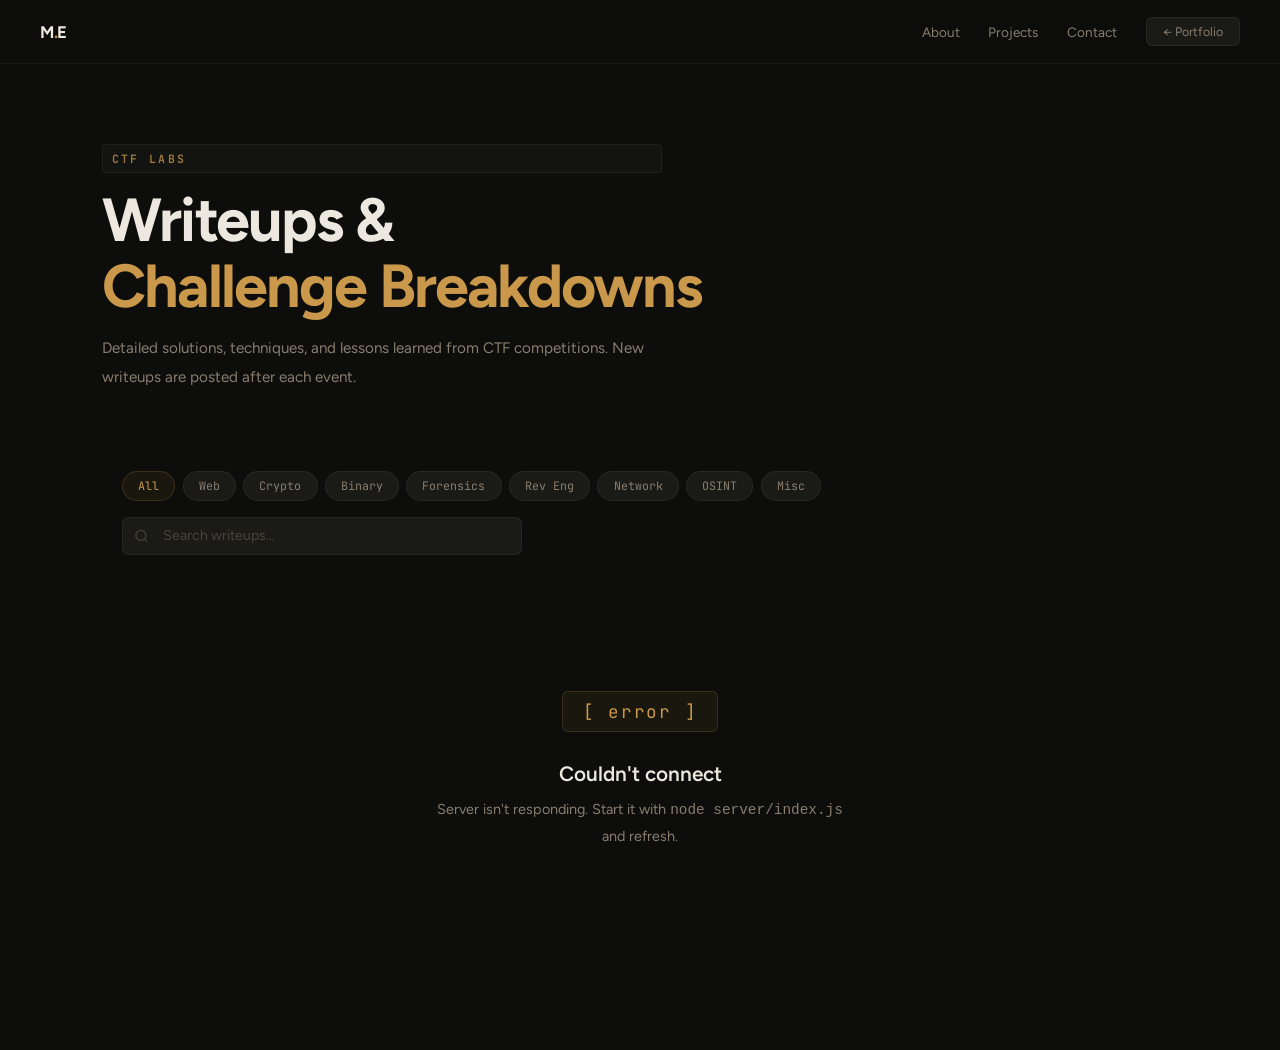
==== commit 2ba4aee4: "font update" ====
--- a/ctf-labs.html
+++ b/ctf-labs.html
@@ -4,15 +4,29 @@
 <meta charset="UTF-8">
 <meta name="viewport" content="width=device-width, initial-scale=1.0">
 <title>CTF Labs — Muhammad Essa</title>
-<link href="https://fonts.googleapis.com/css2?family=Space+Grotesk:wght@300;400;500;600;700&family=JetBrains+Mono:wght@300;400;500&display=swap" rel="stylesheet">
+<meta name="description" content="CTF writeups and challenge breakdowns. Detailed solutions, techniques, and what I actually learned — posted after each event.">
+
+<meta property="og:type"        content="website">
+<meta property="og:url"         content="https://moessa.dev/ctf-labs.html">
+<meta property="og:title"       content="CTF Labs — Muhammad Essa">
+<meta property="og:description" content="CTF writeups and challenge breakdowns. Detailed solutions, techniques, and what I actually learned — posted after each event.">
+<meta property="og:image"       content="https://moessa.dev/og-image.png">
+
+<meta name="twitter:card"        content="summary_large_image">
+<meta name="twitter:title"       content="CTF Labs — Muhammad Essa">
+<meta name="twitter:description" content="CTF writeups and challenge breakdowns. Detailed solutions, techniques, and what I actually learned — posted after each event.">
+<meta name="twitter:image"       content="https://moessa.dev/og-image.png">
+
+<link href="https://fonts.googleapis.com/css2?family=Figtree:wght@400;500;600;700;800&family=JetBrains+Mono:wght@400;500&display=swap" rel="stylesheet">
 <link rel="stylesheet" href="style.css">
 <link rel="stylesheet" href="ctf-labs.css">
+<link rel="icon" href="data:image/svg+xml,<svg xmlns='http://www.w3.org/2000/svg' viewBox='0 0 32 32'><rect width='32' height='32' rx='5' fill='%230d0d0b'/><text x='16' y='21' font-family='monospace' font-size='13' font-weight='bold' fill='%23c9984a' text-anchor='middle'>ME</text></svg>">
 </head>
 <body>
 
 <nav id="main-nav" role="navigation" aria-label="Main">
   <a href="index.html" class="brand">
-    <span class="bracket">[</span><span class="name">M.E</span><span class="bracket">]</span>
+    M<span class="accent">.</span>E
   </a>
   <button class="hamburger" id="hamburger" aria-label="Toggle navigation">&#9776;</button>
   <div class="nav-right">
@@ -74,6 +88,7 @@
 
 <script>
 let writeups = [];
+let fetchFailed = false;
 
 const catLabels  = { web:'Web', crypto:'Crypto', binary:'Binary', forensics:'Forensics', re:'Rev Eng', network:'Network', osint:'OSINT', misc:'Misc' };
 const diffLabels = { easy:'Easy', medium:'Medium', hard:'Hard' };
@@ -113,19 +128,28 @@
   grid.innerHTML = '';
 
   if (!list.length) {
-    grid.innerHTML = `
-      <div class="empty-state">
-        <div class="empty-badge">[ 0 writeups ]</div>
-        <h3>Coming Soon</h3>
-        <p>CTF writeups and challenge breakdowns will appear here after each competition. Check back after the next event.</p>
-        <div class="upcoming-events">
-          <span>HTB Binary Badlands</span>
-          <span>NCAE Cyber Games</span>
-          <span>Dakota Con CTF</span>
-          <span>CyberBay CTF</span>
-          <span>DSU vs. WGU CTF</span>
-        </div>
-      </div>`;
+    if (fetchFailed) {
+      grid.innerHTML = `
+        <div class="empty-state">
+          <div class="empty-badge">[ error ]</div>
+          <h3>Couldn't connect</h3>
+          <p>Server isn't responding. Start it with <code>node server/index.js</code> and refresh.</p>
+        </div>`;
+    } else {
+      grid.innerHTML = `
+        <div class="empty-state">
+          <div class="empty-badge">[ 0 writeups ]</div>
+          <h3>Coming Soon</h3>
+          <p>CTF writeups and challenge breakdowns will appear here after each competition. Check back after the next event.</p>
+          <div class="upcoming-events">
+            <span>HTB Binary Badlands</span>
+            <span>NCAE Cyber Games</span>
+            <span>Dakota Con CTF</span>
+            <span>CyberBay CTF</span>
+            <span>DSU vs. WGU CTF</span>
+          </div>
+        </div>`;
+    }
     return;
   }
 
@@ -203,27 +227,31 @@
 
 function parseWriteup(text) {
   let html = '';
-  let inCodeBlock = false;
-
-  text.split('\n').forEach(line => {
+  let inCode = false;
+
+  for (const line of text.split('\n')) {
     if (line.startsWith('```')) {
-      html += inCodeBlock ? '</code></pre>' : '<pre><code>';
-      inCodeBlock = !inCodeBlock;
-      return;
+      html += inCode ? '</code></pre>' : '<pre><code>';
+      inCode = !inCode;
+      continue;
     }
-    if (inCodeBlock) { html += escape(line) + '\n'; return; }
-
-    if (line.startsWith('### ')) {
-      html += `<h3>${escape(line.slice(4))}</h3>`;
-    } else if (line.trim() === '') {
-      html += '<br>';
-    } else {
-      html += `<p>${escape(line).replace(/`([^`]+)`/g, '<code>$1</code>')}</p>`;
+    if (inCode) { html += escape(line) + '\n'; continue; }
+
+    if      (line.startsWith('### ')) html += `<h3>${escape(line.slice(4))}</h3>`;
+    else if (line.startsWith('## '))  html += `<h2>${escape(line.slice(3))}</h2>`;
+    else if (line.startsWith('# '))   html += `<h1>${escape(line.slice(2))}</h1>`;
+    else if (!line.trim())            html += '<br>';
+    else {
+      const safe = escape(line)
+        .replace(/\*\*(.+?)\*\*/g, '<strong>$1</strong>')
+        .replace(/\*(.+?)\*/g,     '<em>$1</em>')
+        .replace(/`([^`]+)`/g,     '<code>$1</code>')
+        .replace(/\[([^\]]+)\]\(([^)]+)\)/g, '<a href="$2" target="_blank" rel="noopener">$1</a>');
+      html += `<p>${safe}</p>`;
     }
-  });
-
-  if (inCodeBlock) html += '</code></pre>';
-
+  }
+
+  if (inCode) html += '</code></pre>';
   return html;
 }
 
@@ -246,10 +274,12 @@
   mainNav.classList.toggle('scrolled', window.scrollY > 60);
 });
 
+document.getElementById('ctf-grid').innerHTML = '<p class="load-msg">loading writeups…</p>';
+
 fetch('/api/writeups')
   .then(r => r.json())
   .then(data => { writeups = data; renderGrid(); })
-  .catch(() => renderGrid());
+  .catch(() => { fetchFailed = true; renderGrid(); });
 </script>
 </body>
 </html>
--- a/style.css
+++ b/style.css
@@ -1,11 +1,12 @@
 :root {
-  --green:   #00ff88;
-  --bg:      #030a14;
-  --bg2:     #07101c;
-  --surface: #0e1e2e;
-  --text:    #f1f5f9;
-  --muted:   #8fa6be;
-  --faint:   #415868;
+  --accent:  #c9984a;
+  --bg:      #0d0d0b;
+  --bg2:     #111108;
+  --surface: #1a1a16;
+  --text:    #ede8df;
+  --muted:   #8a7d6e;
+  --faint:   #4a4438;
+  --cyan:    #7fb3c8;
 }
 
 *, *::before, *::after {
@@ -21,30 +22,17 @@
 
 body {
   background-color: var(--bg);
-  background-image: radial-gradient(rgba(148, 163, 184, 0.04) 1px, transparent 1px);
-  background-size: 28px 28px;
   color: var(--text);
-  font-family: 'Space Grotesk', sans-serif;
+  font-family: 'Figtree', sans-serif;
   overflow-x: hidden;
-}
-
-body::before {
-  content: '';
-  position: fixed;
-  inset: 0;
-  z-index: 0;
-  pointer-events: none;
-  background:
-    radial-gradient(ellipse 65% 55% at 0% 0%,   rgba(0, 255, 136, 0.055), transparent 55%),
-    radial-gradient(ellipse 50% 45% at 100% 95%, rgba(34, 211, 238, 0.035), transparent 55%);
 }
 
 ::-webkit-scrollbar       { width: 4px; }
 ::-webkit-scrollbar-track { background: var(--bg); }
-::-webkit-scrollbar-thumb { background: rgba(0, 255, 136, 0.28); border-radius: 2px; }
+::-webkit-scrollbar-thumb { background: rgba(201, 152, 74, 0.3); border-radius: 2px; }
 
 :focus-visible {
-  outline: 2px solid var(--green);
+  outline: 2px solid var(--accent);
   outline-offset: 3px;
   border-radius: 3px;
 }
@@ -59,13 +47,14 @@
 
 .reveal {
   opacity: 0;
-  transform: translateY(22px);
-  transition: opacity 0.55s ease, transform 0.55s ease;
+  transform: translateY(18px);
+  transition: opacity 0.5s ease, transform 0.5s ease;
 }
 .reveal.visible  { opacity: 1; transform: none; }
 .reveal.delay-1  { transition-delay: 0.08s; }
 .reveal.delay-2  { transition-delay: 0.16s; }
 
+/* nav */
 nav {
   position: fixed;
   top: 0; left: 0; right: 0;
@@ -75,25 +64,24 @@
   display: flex;
   align-items: center;
   justify-content: space-between;
-  background: rgba(3, 10, 20, 0.8);
-  backdrop-filter: blur(18px);
-  -webkit-backdrop-filter: blur(18px);
-  border-bottom: 1px solid rgba(255, 255, 255, 0.06);
+  background: rgba(13, 13, 11, 0.85);
+  backdrop-filter: blur(16px);
+  -webkit-backdrop-filter: blur(16px);
+  border-bottom: 1px solid rgba(255, 255, 255, 0.05);
   transition: background 0.3s;
 }
 
-nav.scrolled { background: rgba(3, 10, 20, 0.97); }
+nav.scrolled { background: rgba(13, 13, 11, 0.97); }
 
 .brand {
-  font-family: 'JetBrains Mono', monospace;
-  font-size: 0.95rem;
-  font-weight: 500;
+  font-family: 'Figtree', sans-serif;
+  font-size: 1.05rem;
+  font-weight: 700;
   text-decoration: none;
-  display: flex;
-  gap: 0.25rem;
-}
-.brand .bracket { color: var(--green); }
-.brand .name    { color: var(--text); }
+  color: var(--text);
+  letter-spacing: -0.02em;
+}
+.brand .accent { color: var(--accent); }
 
 .nav-right { display: flex; align-items: center; gap: 1.8rem; }
 
@@ -106,30 +94,27 @@
 
 nav ul a {
   color: var(--muted);
-  font-size: 0.8rem;
-  font-family: 'JetBrains Mono', monospace;
-  letter-spacing: 0.04em;
+  font-size: 0.85rem;
   text-decoration: none;
   transition: color 0.2s;
 }
 
-nav ul a:hover, nav ul a.active { color: var(--text); }
-nav ul a.active { color: var(--green); }
+nav ul a:hover { color: var(--text); }
+nav ul a.active { color: var(--accent); }
 
 .nav-labs-link {
   display: inline-flex;
   align-items: center;
   padding: 0.38rem 1rem;
   border-radius: 6px;
-  background: rgba(0, 255, 136, 0.06);
-  border: 1px solid rgba(0, 255, 136, 0.14);
-  color: var(--green);
-  font-size: 0.78rem;
-  font-family: 'JetBrains Mono', monospace;
+  background: rgba(201, 152, 74, 0.07);
+  border: 1px solid rgba(201, 152, 74, 0.18);
+  color: var(--accent);
+  font-size: 0.8rem;
   text-decoration: none;
   transition: background 0.2s;
 }
-.nav-labs-link:hover { background: rgba(0, 255, 136, 0.12); }
+.nav-labs-link:hover { background: rgba(201, 152, 74, 0.14); }
 
 .hamburger {
   display: none;
@@ -141,13 +126,14 @@
   padding: 0.3rem;
 }
 
+/* buttons */
 .btn {
   display: inline-flex;
   align-items: center;
   gap: 0.45rem;
   padding: 0.72rem 1.6rem;
   font-size: 0.87rem;
-  font-family: 'Space Grotesk', sans-serif;
+  font-family: 'Figtree', sans-serif;
   font-weight: 600;
   border-radius: 7px;
   cursor: pointer;
@@ -156,10 +142,10 @@
   border: none;
 }
 
-.btn-primary { background: var(--green); color: #020c07; }
+.btn-primary { background: var(--accent); color: #0d0d0b; }
 .btn-primary:hover {
-  background: #00e87a;
-  box-shadow: 0 0 32px rgba(0, 255, 136, 0.28);
+  background: #d4a455;
+  box-shadow: 0 0 24px rgba(201, 152, 74, 0.25);
 }
 
 .btn-outline {
@@ -168,24 +154,26 @@
   border: 1px solid rgba(255, 255, 255, 0.1);
 }
 .btn-outline:hover {
-  border-color: rgba(255, 255, 255, 0.2);
+  border-color: rgba(255, 255, 255, 0.18);
   background: rgba(255, 255, 255, 0.04);
 }
 
+/* tags */
 .tag {
   font-family: 'JetBrains Mono', monospace;
   font-size: 0.66rem;
   padding: 0.17rem 0.55rem;
   border-radius: 4px;
   background: rgba(255, 255, 255, 0.03);
-  border: 1px solid rgba(255, 255, 255, 0.06);
-  color: var(--muted);
-}
-
-.tag.green  { border-color: rgba(0, 255, 136, 0.22);   color: var(--green); background: rgba(0, 255, 136, 0.06);   }
-.tag.cyan   { border-color: rgba(34, 211, 238, 0.22);  color: #22d3ee;      background: rgba(34, 211, 238, 0.05);  }
-.tag.purple { border-color: rgba(192, 132, 252, 0.22); color: #c084fc;      background: rgba(192, 132, 252, 0.05); }
-
+  border: 1px solid rgba(255, 255, 255, 0.07);
+  color: var(--muted);
+}
+
+.tag.green  { border-color: rgba(201, 152, 74, 0.25); color: var(--accent); background: rgba(201, 152, 74, 0.07); }
+.tag.cyan   { border-color: rgba(127, 179, 200, 0.25); color: var(--cyan);   background: rgba(127, 179, 200, 0.06); }
+.tag.purple { border-color: rgba(192, 132, 252, 0.22); color: #c084fc;       background: rgba(192, 132, 252, 0.05); }
+
+/* hero */
 #hero {
   min-height: 100vh;
   display: flex;
@@ -206,12 +194,13 @@
   padding: 0 2rem;
 }
 
+/* terminal */
 .term-card {
-  background: #060d17;
+  background: #0a0a09;
   border: 1px solid rgba(255, 255, 255, 0.07);
   border-radius: 10px;
   overflow: hidden;
-  box-shadow: 0 24px 64px rgba(0, 0, 0, 0.55);
+  box-shadow: 0 20px 60px rgba(0, 0, 0, 0.5);
 }
 
 .term-bar {
@@ -219,7 +208,7 @@
   align-items: center;
   gap: 0.4rem;
   padding: 0.65rem 1rem;
-  background: rgba(255, 255, 255, 0.025);
+  background: rgba(255, 255, 255, 0.02);
   border-bottom: 1px solid rgba(255, 255, 255, 0.05);
 }
 
@@ -245,16 +234,16 @@
   color: var(--muted);
 }
 
-.t-ps  { color: var(--green); }
+.t-ps  { color: #28c840; }
 .t-out { color: var(--muted); }
-.t-hi  { color: var(--green); }
+.t-hi  { color: var(--accent); }
 .t-lo  { color: var(--faint); }
 
 .t-cur {
   display: inline-block;
   width: 6px;
   height: 0.9em;
-  background: var(--green);
+  background: #28c840;
   vertical-align: text-bottom;
   margin-left: 1px;
   animation: blink 1.1s step-end infinite;
@@ -265,56 +254,54 @@
   50%       { opacity: 0; }
 }
 
+/* badge */
 .availability-badge {
   display: inline-flex;
   align-items: center;
   gap: 0.55rem;
-  font-family: 'JetBrains Mono', monospace;
-  font-size: 0.72rem;
-  letter-spacing: 0.18em;
-  text-transform: uppercase;
-  color: var(--green);
+  font-size: 0.8rem;
+  color: var(--muted);
   margin-bottom: 1.4rem;
-  padding: 0.28rem 0.9rem;
-  background: rgba(0, 255, 136, 0.06);
-  border: 1px solid rgba(0, 255, 136, 0.14);
+  padding: 0.3rem 0.9rem;
+  background: rgba(255, 255, 255, 0.03);
+  border: 1px solid rgba(255, 255, 255, 0.08);
   border-radius: 20px;
 }
 
 .badge-dot {
-  width: 6px;
-  height: 6px;
+  width: 7px;
+  height: 7px;
   border-radius: 50%;
-  background: var(--green);
+  background: #4ade80;
   flex-shrink: 0;
   animation: pulse 2.5s ease-in-out infinite;
 }
 
 @keyframes pulse {
   0%, 100% { opacity: 1; transform: scale(1); }
-  50%       { opacity: 0.3; transform: scale(0.65); }
-}
+  50%       { opacity: 0.4; transform: scale(0.7); }
+}
+
 
 h1 {
   font-size: clamp(3.2rem, 6.5vw, 5.2rem);
   font-weight: 700;
   line-height: 1.04;
-  letter-spacing: -0.025em;
+  letter-spacing: -0.03em;
   margin-bottom: 1rem;
 }
 
 h1 .first { display: block; color: var(--text); }
-h1 .last  { display: block; color: var(--green); text-shadow: 0 0 80px rgba(0, 255, 136, 0.16); }
+h1 .last  { display: block; color: var(--accent); }
 
 .hero-role {
-  font-family: 'JetBrains Mono', monospace;
   font-size: clamp(0.88rem, 1.4vw, 1rem);
   color: var(--muted);
   margin-bottom: 1.6rem;
 }
 
 .hero-bio {
-  font-size: 0.93rem;
+  font-size: 0.95rem;
   line-height: 1.9;
   color: var(--muted);
   max-width: 460px;
@@ -322,6 +309,7 @@
 }
 
 .hero-buttons { display: flex; gap: 0.8rem; flex-wrap: wrap; margin-bottom: 2rem; }
+
 
 .social-row { display: flex; gap: 0.65rem; align-items: center; }
 
@@ -339,43 +327,44 @@
   transition: all 0.2s;
 }
 .social-icon:hover {
-  color: var(--green);
-  border-color: rgba(0, 255, 136, 0.2);
-  background: rgba(0, 255, 136, 0.06);
+  color: var(--accent);
+  border-color: rgba(201, 152, 74, 0.25);
+  background: rgba(201, 152, 74, 0.07);
 }
 .social-icon svg { width: 17px; height: 17px; }
 
+/* sections */
 section { padding: 6rem 0; position: relative; z-index: 2; }
 .alt-bg  { background: var(--bg2); }
 
 .section-tag {
-  font-family: 'JetBrains Mono', monospace;
-  font-size: 0.7rem;
-  color: var(--green);
-  letter-spacing: 0.25em;
+  font-size: 0.72rem;
+  color: var(--accent);
+  letter-spacing: 0.2em;
   text-transform: uppercase;
   margin-bottom: 0.75rem;
-  opacity: 0.7;
-}
-.section-tag::before { content: '// '; opacity: 0.5; }
+  font-weight: 600;
+  opacity: 0.8;
+}
 
 h2 {
   font-size: clamp(1.8rem, 3vw, 2.4rem);
   font-weight: 700;
-  letter-spacing: -0.02em;
+  letter-spacing: -0.025em;
   margin-bottom: 0.5rem;
 }
 
 .underline {
-  width: 48px;
+  width: 40px;
   height: 2px;
-  background: linear-gradient(90deg, var(--green), transparent);
+  background: linear-gradient(90deg, var(--accent), transparent);
   margin-bottom: 3rem;
 }
 
+/* about */
 .about-grid { display: grid; grid-template-columns: 1fr 1fr; gap: 4.5rem; align-items: start; }
 
-.about-text p      { font-size: 0.92rem; line-height: 1.9; color: var(--muted); margin-bottom: 1rem; }
+.about-text p      { font-size: 0.93rem; line-height: 1.9; color: var(--muted); margin-bottom: 1rem; }
 .about-text strong { color: var(--text); }
 
 .edu-card {
@@ -383,12 +372,47 @@
   padding: 1.3rem 1.5rem;
   background: var(--surface);
   border: 1px solid rgba(255, 255, 255, 0.06);
-  border-left: 2px solid var(--green);
+  border-left: 2px solid var(--accent);
   border-radius: 7px;
 }
 .edu-card .school { font-size: 0.95rem; font-weight: 600; margin-bottom: 0.2rem; }
-.edu-card .degree { font-size: 0.84rem; color: #22d3ee; margin-bottom: 0.18rem; }
+.edu-card .degree { font-size: 0.84rem; color: var(--cyan); margin-bottom: 0.18rem; }
 .edu-card .dates  { font-family: 'JetBrains Mono', monospace; font-size: 0.73rem; color: var(--faint); }
+
+/* about photo */
+.about-right {
+  display: flex;
+  flex-direction: column;
+  gap: 1.1rem;
+}
+
+.about-photo-wrap {
+  border-radius: 10px;
+  overflow: hidden;
+  border: 1px solid rgba(255, 255, 255, 0.07);
+  position: relative;
+}
+
+.about-photo-wrap::after {
+  content: '';
+  position: absolute;
+  inset: 0;
+  background: linear-gradient(to bottom, transparent 55%, rgba(13, 13, 11, 0.45));
+  pointer-events: none;
+}
+
+.about-photo {
+  width: 100%;
+  display: block;
+  object-fit: cover;
+  object-position: center center;
+  filter: saturate(0.88) brightness(0.95);
+  transition: filter 0.3s;
+}
+.about-photo-wrap:hover .about-photo {
+  filter: saturate(1) brightness(1);
+}
+
 
 .stat-grid { display: grid; grid-template-columns: 1fr 1fr; gap: 0.9rem; }
 
@@ -398,21 +422,21 @@
   background: var(--surface);
   border: 1px solid rgba(255, 255, 255, 0.06);
   border-radius: 10px;
-  transition: border-color 0.22s, background 0.22s;
-}
-.stat-box:hover { border-color: rgba(0, 255, 136, 0.2); background: #142436; }
+  transition: border-color 0.2s, background 0.2s;
+}
+.stat-box:hover { border-color: rgba(201, 152, 74, 0.2); background: #1f1d16; }
 
 .stat-number {
   font-family: 'JetBrains Mono', monospace;
   font-size: 2.1rem;
   font-weight: 700;
-  color: var(--green);
+  color: var(--accent);
   line-height: 1;
   margin-bottom: 0.3rem;
-  text-shadow: 0 0 30px rgba(0, 255, 136, 0.22);
 }
 .stat-label { font-size: 0.73rem; color: var(--faint); text-transform: uppercase; letter-spacing: 0.1em; }
 
+/* timeline */
 .timeline {
   position: relative;
   padding-left: 2rem;
@@ -425,7 +449,7 @@
   position: absolute;
   left: 3px; top: 0.6rem; bottom: 0;
   width: 1px;
-  background: linear-gradient(180deg, var(--green), rgba(0, 255, 136, 0.08) 85%, transparent);
+  background: linear-gradient(180deg, var(--accent), rgba(201, 152, 74, 0.08) 85%, transparent);
 }
 
 .timeline-item            { position: relative; padding-bottom: 1.8rem; }
@@ -436,20 +460,20 @@
   left: -2.1rem; top: 0.6rem;
   width: 8px; height: 8px;
   border-radius: 50%;
-  background: var(--green);
-  box-shadow: 0 0 12px rgba(0, 255, 136, 0.5);
+  background: var(--accent);
+  box-shadow: 0 0 8px rgba(201, 152, 74, 0.4);
   transition: box-shadow 0.2s;
 }
-.timeline-item:hover .timeline-dot { box-shadow: 0 0 22px rgba(0, 255, 136, 0.8); }
+.timeline-item:hover .timeline-dot { box-shadow: 0 0 16px rgba(201, 152, 74, 0.65); }
 
 .exp-card {
   background: var(--surface);
   border: 1px solid rgba(255, 255, 255, 0.06);
   border-radius: 10px;
   padding: 1.5rem 1.6rem;
-  transition: border-color 0.22s, background 0.22s;
-}
-.exp-card:hover { border-color: rgba(0, 255, 136, 0.13); background: #142436; }
+  transition: border-color 0.18s, background 0.25s;
+}
+.exp-card:hover { border-color: rgba(201, 152, 74, 0.12); background: #1f1d16; }
 
 .exp-header {
   display: flex;
@@ -465,15 +489,15 @@
 .exp-date {
   font-family: 'JetBrains Mono', monospace;
   font-size: 0.68rem;
-  color: var(--green);
-  background: rgba(0, 255, 136, 0.06);
-  border: 1px solid rgba(0, 255, 136, 0.14);
+  color: var(--accent);
+  background: rgba(201, 152, 74, 0.07);
+  border: 1px solid rgba(201, 152, 74, 0.18);
   padding: 0.2rem 0.65rem;
   border-radius: 20px;
   white-space: nowrap;
 }
 
-.exp-org { font-size: 0.82rem; color: #22d3ee; margin-bottom: 0.9rem; }
+.exp-org { font-size: 0.82rem; color: var(--cyan); margin-bottom: 0.9rem; }
 
 .exp-card ul { list-style: none; display: flex; flex-direction: column; gap: 0.3rem; }
 
@@ -485,15 +509,16 @@
   position: relative;
 }
 .exp-card ul li::before {
-  content: '▸';
+  content: '–';
   position: absolute;
   left: 0;
-  color: var(--green);
-  font-size: 0.7rem;
-  top: 0.12em;
+  color: var(--accent);
+  font-size: 0.9rem;
+  top: 0;
 }
 .exp-card ul li strong { color: var(--text); }
 
+/* projects */
 .projects-grid {
   display: grid;
   grid-template-columns: repeat(auto-fill, minmax(305px, 1fr));
@@ -509,31 +534,13 @@
   flex-direction: column;
   position: relative;
   overflow: hidden;
-  transition: all 0.25s;
-}
-
-.project-card::after {
-  content: '';
-  position: absolute;
-  top: 0; left: 0; right: 0;
-  height: 1px;
-  background: linear-gradient(90deg, transparent, rgba(0, 255, 136, 0.18), rgba(34, 211, 238, 0.12), transparent);
-}
-
-.project-card::before {
-  content: '';
-  position: absolute;
-  inset: 0;
-  pointer-events: none;
-  background: radial-gradient(ellipse at top left, rgba(0, 255, 136, 0.05), transparent 55%);
-  opacity: 0;
-  transition: opacity 0.25s;
-}
-.project-card:hover::before { opacity: 1; }
+  transition: border-color 0.25s, transform 0.25s, box-shadow 0.25s;
+}
+
 .project-card:hover {
-  border-color: rgba(0, 255, 136, 0.16);
+  border-color: rgba(201, 152, 74, 0.15);
   transform: translateY(-3px);
-  box-shadow: 0 20px 52px rgba(0, 0, 0, 0.38);
+  box-shadow: 0 18px 48px rgba(0, 0, 0, 0.35);
 }
 
 .project-num {
@@ -564,12 +571,20 @@
   transition: all 0.2s;
 }
 .project-link:hover {
-  color: var(--green);
-  border-color: rgba(0, 255, 136, 0.2);
-  background: rgba(0, 255, 136, 0.06);
+  color: var(--accent);
+  border-color: rgba(201, 152, 74, 0.22);
+  background: rgba(201, 152, 74, 0.07);
 }
 .project-link svg { width: 13px; height: 13px; flex-shrink: 0; }
 
+.project-link--soon {
+  opacity: 0.4;
+  cursor: default;
+  pointer-events: none;
+  font-style: italic;
+}
+
+/* ctf */
 .podium {
   display: grid;
   grid-template-columns: repeat(auto-fill, minmax(220px, 1fr));
@@ -584,41 +599,22 @@
   border: 1px solid rgba(255, 255, 255, 0.06);
   border-radius: 10px;
   transition: border-color 0.22s, background 0.22s;
-  position: relative;
-  overflow: hidden;
-}
-
-.podium-card::after {
-  content: '';
-  position: absolute;
-  top: 0; left: 10%; right: 10%;
-  height: 1px;
-  background: linear-gradient(90deg, transparent, rgba(0, 255, 136, 0.5), transparent);
-}
-
-.podium-card:hover { border-color: rgba(0, 255, 136, 0.14); background: #142436; }
-
-.podium-card.gold .placement-number {
-  color: #fbbf24;
-  text-shadow: 0 0 50px rgba(251, 191, 36, 0.32);
-}
-.podium-card.gold::after  { background: linear-gradient(90deg, transparent, rgba(251, 191, 36, 0.55), transparent); }
-.podium-card.gold:hover   { border-color: rgba(251, 191, 36, 0.22); }
-
-.podium-card.bronze .placement-number {
-  color: #f97316;
-  text-shadow: 0 0 50px rgba(249, 115, 22, 0.3);
-}
-.podium-card.bronze::after { background: linear-gradient(90deg, transparent, rgba(249, 115, 22, 0.5), transparent); }
-.podium-card.bronze:hover  { border-color: rgba(249, 115, 22, 0.2); }
+}
+
+.podium-card:hover { border-color: rgba(255, 255, 255, 0.1); background: #1f1d16; }
+
+.podium-card.gold .placement-number { color: #e8c44a; }
+.podium-card.gold:hover             { border-color: rgba(232, 196, 74, 0.2); }
+
+.podium-card.bronze .placement-number { color: #d4845a; }
+.podium-card.bronze:hover             { border-color: rgba(212, 132, 90, 0.2); }
 
 .placement-number {
   font-family: 'JetBrains Mono', monospace;
   font-size: 3.2rem;
   font-weight: 700;
   line-height: 1;
-  color: var(--green);
-  text-shadow: 0 0 50px rgba(0, 255, 136, 0.22);
+  color: var(--accent);
   margin-bottom: 0.25rem;
 }
 .placement-denom { font-family: 'JetBrains Mono', monospace; font-size: 0.74rem; color: var(--faint); margin-bottom: 0.6rem; }
@@ -642,43 +638,45 @@
   gap: 0.9rem;
   transition: border-color 0.22s, background 0.22s;
 }
-.event-card:hover { border-color: rgba(0, 255, 136, 0.12); background: #142436; }
-
-.event-mark { font-family: 'JetBrains Mono', monospace; font-size: 0.75rem; color: var(--green); margin-top: 0.1rem; flex-shrink: 0; width: 20px; text-align: center; }
+.event-card:hover { border-color: rgba(201, 152, 74, 0.12); background: #1f1d16; }
+
+.event-mark { font-size: 0.8rem; color: var(--accent); margin-top: 0.15rem; flex-shrink: 0; width: 20px; text-align: center; }
 .event-name { font-weight: 600; font-size: 0.9rem; margin-bottom: 0.18rem; }
 .event-sub  { font-size: 0.79rem; color: var(--muted); }
 
 .category-tags { display: flex; flex-wrap: wrap; gap: 0.5rem; margin-bottom: 2.5rem; }
 .ctf-cta       { text-align: center; }
 
-.skills-grid {
-  display: grid;
-  grid-template-columns: repeat(auto-fill, minmax(255px, 1fr));
-  gap: 1.2rem;
-}
-
-.skill-group {
-  background: var(--surface);
-  border: 1px solid rgba(255, 255, 255, 0.06);
-  border-radius: 10px;
-  padding: 1.4rem;
-}
-
-.skill-group-title {
-  font-family: 'JetBrains Mono', monospace;
-  font-size: 0.7rem;
-  color: var(--green);
-  letter-spacing: 0.2em;
+/* skills */
+.skills-flat {
+  display: flex;
+  flex-direction: column;
+  gap: 1.6rem;
+}
+
+.skills-row {
+  display: flex;
+  align-items: flex-start;
+  gap: 1.5rem;
+}
+
+.skills-label {
+  font-size: 0.72rem;
+  color: var(--accent);
+  letter-spacing: 0.15em;
   text-transform: uppercase;
-  margin-bottom: 0.9rem;
+  font-weight: 600;
   opacity: 0.8;
+  min-width: 80px;
+  padding-top: 0.3rem;
+  flex-shrink: 0;
 }
 
 .skill-tags { display: flex; flex-wrap: wrap; gap: 0.4rem; }
 
 .skill-tag {
   background: rgba(255, 255, 255, 0.03);
-  border: 1px solid rgba(255, 255, 255, 0.06);
+  border: 1px solid rgba(255, 255, 255, 0.07);
   color: var(--muted);
   font-size: 0.8rem;
   padding: 0.27rem 0.72rem;
@@ -687,11 +685,70 @@
   cursor: default;
 }
 .skill-tag:hover {
-  border-color: rgba(0, 255, 136, 0.2);
+  border-color: rgba(201, 152, 74, 0.2);
   color: var(--text);
-  background: rgba(0, 255, 136, 0.06);
-}
-
+  background: rgba(201, 152, 74, 0.06);
+}
+
+/* certs */
+.certs-grid {
+  display: grid;
+  grid-template-columns: repeat(auto-fill, minmax(300px, 1fr));
+  gap: 1.2rem;
+}
+
+.cert-card {
+  background: var(--surface);
+  border: 1px solid rgba(255, 255, 255, 0.06);
+  border-radius: 10px;
+  padding: 1.6rem;
+  transition: border-color 0.2s, background 0.2s;
+}
+.cert-card:hover { border-color: rgba(201, 152, 74, 0.15); background: #1f1d16; }
+
+.cert-issuer-row {
+  display: flex;
+  align-items: center;
+  gap: 0.65rem;
+  margin-bottom: 1rem;
+}
+
+.cert-issuer-badge {
+  width: 36px; height: 36px;
+  border-radius: 8px;
+  display: flex;
+  align-items: center;
+  justify-content: center;
+  font-family: 'JetBrains Mono', monospace;
+  font-size: 0.62rem;
+  font-weight: 700;
+  flex-shrink: 0;
+}
+.cert-issuer-badge.thm {
+  background: rgba(136, 60, 255, 0.1);
+  border: 1px solid rgba(136, 60, 255, 0.25);
+  color: #a78bfa;
+}
+
+.cert-issuer-name { font-size: 0.82rem; color: var(--muted); }
+
+.cert-name {
+  font-size: 1rem;
+  font-weight: 600;
+  color: var(--text);
+  margin-bottom: 0.3rem;
+}
+
+.cert-meta {
+  font-family: 'JetBrains Mono', monospace;
+  font-size: 0.7rem;
+  color: var(--faint);
+  margin-bottom: 1rem;
+}
+
+.cert-tags { display: flex; flex-wrap: wrap; gap: 0.35rem; }
+
+/* orgs */
 .org-card {
   background: var(--surface);
   border: 1px solid rgba(255, 255, 255, 0.06);
@@ -700,55 +757,36 @@
   display: flex;
   align-items: center;
   gap: 2.2rem;
-  position: relative;
-  overflow: hidden;
   transition: border-color 0.22s, background 0.22s;
   max-width: 680px;
 }
 
-.org-card::before {
-  content: '';
-  position: absolute;
-  inset: 0;
-  pointer-events: none;
-  background: radial-gradient(ellipse at top left, rgba(0, 255, 136, 0.05), transparent 60%);
-}
-
-.org-card::after {
-  content: '';
-  position: absolute;
-  top: 0; left: 8%; right: 8%;
-  height: 1px;
-  background: linear-gradient(90deg, transparent, rgba(0, 255, 136, 0.35), transparent);
-}
-
-.org-card:hover { border-color: rgba(0, 255, 136, 0.15); background: #142436; }
+.org-card:hover { border-color: rgba(201, 152, 74, 0.14); background: #1f1d16; }
 
 .org-avatar {
   width: 60px; height: 60px;
   border-radius: 10px;
-  background: rgba(0, 255, 136, 0.06);
-  border: 1px solid rgba(0, 255, 136, 0.16);
+  background: rgba(201, 152, 74, 0.07);
+  border: 1px solid rgba(201, 152, 74, 0.18);
   display: flex;
   align-items: center;
   justify-content: center;
   font-family: 'JetBrains Mono', monospace;
   font-size: 1.3rem;
   font-weight: 700;
-  color: var(--green);
+  color: var(--accent);
   flex-shrink: 0;
-  text-shadow: 0 0 20px rgba(0, 255, 136, 0.4);
 }
 
 .org-name { font-family: 'JetBrains Mono', monospace; font-size: 1.1rem; font-weight: 600; color: var(--text); margin-bottom: 0.25rem; }
-.org-type { font-size: 0.8rem; color: #22d3ee; margin-bottom: 0.65rem; }
+.org-type { font-size: 0.8rem; color: var(--cyan); margin-bottom: 0.65rem; }
 .org-desc { font-size: 0.87rem; color: var(--muted); line-height: 1.75; margin-bottom: 1rem; max-width: 440px; }
 
+/* contact */
 .contact-inner { max-width: 600px; margin: 0 auto; text-align: center; }
-.contact-inner .section-tag { justify-content: center; }
-.contact-inner .underline   { margin-left: auto; margin-right: auto; }
-
-.contact-bio { font-size: 0.93rem; color: var(--muted); line-height: 1.9; margin-bottom: 2.2rem; }
+.contact-inner .underline { margin-left: auto; margin-right: auto; }
+
+.contact-bio { font-size: 0.95rem; color: var(--muted); line-height: 1.9; margin-bottom: 2.2rem; }
 
 .contact-links {
   display: flex;
@@ -772,14 +810,15 @@
   transition: all 0.2s;
 }
 .contact-link:hover {
-  color: var(--green);
-  border-color: rgba(0, 255, 136, 0.2);
-  background: rgba(0, 255, 136, 0.06);
+  color: var(--accent);
+  border-color: rgba(201, 152, 74, 0.22);
+  background: rgba(201, 152, 74, 0.06);
 }
 .contact-link svg { width: 16px; height: 16px; flex-shrink: 0; }
 
+/* footer */
 footer {
-  border-top: 1px solid rgba(255, 255, 255, 0.06);
+  border-top: 1px solid rgba(255, 255, 255, 0.05);
   padding: 1.5rem 2rem;
   text-align: center;
   font-family: 'JetBrains Mono', monospace;
@@ -788,13 +827,16 @@
   position: relative;
   z-index: 2;
 }
-footer .highlight { color: var(--green); }
-
+footer .highlight { color: var(--accent); }
+
+/* responsive */
 @media (max-width: 820px) {
   .hero-inner    { grid-template-columns: 1fr; }
   .term-card     { display: none; }
   .about-grid    { grid-template-columns: 1fr; }
   .podium        { grid-template-columns: 1fr 1fr; }
+  .skills-row    { flex-direction: column; gap: 0.5rem; }
+  .skills-label  { min-width: unset; padding-top: 0; }
 
   nav { padding: 0 1.4rem; }
 
@@ -805,7 +847,7 @@
     flex-direction: column;
     gap: 1.1rem;
     padding: 1.4rem 1.8rem;
-    background: rgba(3, 10, 20, 0.98);
+    background: rgba(13, 13, 11, 0.98);
     border-bottom: 1px solid rgba(255, 255, 255, 0.06);
   }
 
@@ -819,7 +861,6 @@
   .stat-grid      { grid-template-columns: 1fr 1fr; }
   .hero-buttons   { flex-direction: column; }
   .hero-buttons .btn { justify-content: center; }
-  .radar-wrap     { display: none; }
 }
 
 @media (prefers-reduced-motion: reduce) {
--- a/ctf-labs.css
+++ b/ctf-labs.css
@@ -8,7 +8,6 @@
   border: 1px solid rgba(255, 255, 255, 0.06);
   color: var(--muted);
   font-size: 0.78rem;
-  font-family: 'JetBrains Mono', monospace;
   text-decoration: none;
   transition: all 0.2s;
 }
@@ -23,24 +22,23 @@
 }
 
 .page-header .tag {
-  font-family: 'JetBrains Mono', monospace;
-  font-size: 0.7rem;
-  color: var(--green);
-  letter-spacing: 0.25em;
+  font-size: 0.72rem;
+  color: var(--accent);
+  letter-spacing: 0.2em;
   text-transform: uppercase;
   margin-bottom: 0.9rem;
-  opacity: 0.7;
-}
-.page-header .tag::before { content: '// '; opacity: 0.5; }
+  font-weight: 600;
+  opacity: 0.8;
+}
 
 .page-header h1 {
   font-size: clamp(2.4rem, 5.5vw, 3.8rem);
   font-weight: 700;
-  letter-spacing: -0.025em;
+  letter-spacing: -0.03em;
   line-height: 1.08;
   margin-bottom: 1rem;
 }
-.page-header h1 .green { color: var(--green); text-shadow: 0 0 80px rgba(0, 255, 136, 0.16); }
+.page-header h1 .green { color: var(--accent); }
 
 .page-header p { font-size: 0.95rem; color: var(--muted); max-width: 560px; line-height: 1.85; }
 
@@ -68,9 +66,9 @@
   white-space: nowrap;
 }
 .filter-btn:hover, .filter-btn.active {
-  background: rgba(0, 255, 136, 0.06);
-  border-color: rgba(0, 255, 136, 0.14);
-  color: var(--green);
+  background: rgba(201, 152, 74, 0.07);
+  border-color: rgba(201, 152, 74, 0.2);
+  color: var(--accent);
 }
 
 .search-wrap { position: relative; max-width: 400px; }
@@ -89,14 +87,14 @@
   background: var(--surface);
   border: 1px solid rgba(255, 255, 255, 0.06);
   color: var(--text);
-  font-family: 'Space Grotesk', sans-serif;
+  font-family: 'Figtree', sans-serif;
   font-size: 0.88rem;
   padding: 0.6rem 0.9rem 0.6rem 2.5rem;
   border-radius: 7px;
   outline: none;
   transition: border-color 0.2s;
 }
-#search:focus        { border-color: rgba(0, 255, 136, 0.2); }
+#search:focus        { border-color: rgba(201, 152, 74, 0.25); }
 #search::placeholder { color: var(--faint); }
 
 #ctf-grid {
@@ -130,14 +128,14 @@
 .ctf-card:hover::before { opacity: 1; }
 .ctf-card:hover { transform: translateY(-3px); box-shadow: 0 16px 48px rgba(0, 0, 0, 0.42); }
 
-.cat-web      .ctf-card::before { background: linear-gradient(90deg, #22d3ee,       transparent 70%); }
-.cat-crypto   .ctf-card::before { background: linear-gradient(90deg, #fbbf24,       transparent 70%); }
-.cat-binary   .ctf-card::before { background: linear-gradient(90deg, #ef4444,       transparent 70%); }
-.cat-forensics .ctf-card::before { background: linear-gradient(90deg, #c084fc,      transparent 70%); }
-.cat-re       .ctf-card::before { background: linear-gradient(90deg, #f97316,       transparent 70%); }
-.cat-network  .ctf-card::before { background: linear-gradient(90deg, var(--green),  transparent 70%); }
-.cat-osint    .ctf-card::before { background: linear-gradient(90deg, #ec4899,       transparent 70%); }
-.cat-misc     .ctf-card::before { background: linear-gradient(90deg, var(--muted),  transparent 70%); }
+.cat-web       .ctf-card::before { background: linear-gradient(90deg, #22d3ee,       transparent 70%); }
+.cat-crypto    .ctf-card::before { background: linear-gradient(90deg, #fbbf24,       transparent 70%); }
+.cat-binary    .ctf-card::before { background: linear-gradient(90deg, #ef4444,       transparent 70%); }
+.cat-forensics .ctf-card::before { background: linear-gradient(90deg, #c084fc,       transparent 70%); }
+.cat-re        .ctf-card::before { background: linear-gradient(90deg, #f97316,       transparent 70%); }
+.cat-network   .ctf-card::before { background: linear-gradient(90deg, var(--accent), transparent 70%); }
+.cat-osint     .ctf-card::before { background: linear-gradient(90deg, #ec4899,       transparent 70%); }
+.cat-misc      .ctf-card::before { background: linear-gradient(90deg, var(--muted),  transparent 70%); }
 
 .card-body {
   padding: 1.5rem;
@@ -168,7 +166,7 @@
 .cb-binary    { color: #ef4444;      background: rgba(239,68,68,.1);    border: 1px solid rgba(239,68,68,.2);    }
 .cb-forensics { color: #c084fc;      background: rgba(192,132,252,.1);  border: 1px solid rgba(192,132,252,.2);  }
 .cb-re        { color: #f97316;      background: rgba(249,115,22,.1);   border: 1px solid rgba(249,115,22,.2);   }
-.cb-network   { color: var(--green); background: rgba(0,255,136,.06);   border: 1px solid rgba(0,255,136,.14);   }
+.cb-network   { color: var(--accent); background: rgba(201,152,74,.07); border: 1px solid rgba(201,152,74,.2);   }
 .cb-osint     { color: #ec4899;      background: rgba(236,72,153,.1);   border: 1px solid rgba(236,72,153,.2);   }
 .cb-misc      { color: var(--muted); background: rgba(143,163,187,.08); border: 1px solid rgba(143,163,187,.15); }
 
@@ -178,7 +176,7 @@
 .diff-hard   { color: #ef4444; background: rgba(239,68,68,.1);  border: 1px solid rgba(239,68,68,.2);  }
 
 .card-title { font-size: 1.02rem; font-weight: 600; margin-bottom: 0.28rem; }
-.card-comp  { font-size: 0.78rem; color: #22d3ee; font-family: 'JetBrains Mono', monospace; margin-bottom: 0.7rem; }
+.card-comp  { font-size: 0.78rem; color: var(--cyan); font-family: 'JetBrains Mono', monospace; margin-bottom: 0.7rem; }
 .card-desc  { font-size: 0.86rem; color: var(--muted); line-height: 1.72; flex: 1; margin-bottom: 1rem; }
 
 .card-footer {
@@ -192,20 +190,29 @@
 }
 
 .card-meta { font-family: 'JetBrains Mono', monospace; font-size: 0.71rem; color: var(--faint); display: flex; gap: 0.7rem; }
-.card-pts  { color: var(--green); }
+.card-pts  { color: var(--accent); }
 
 .read-btn {
   font-family: 'JetBrains Mono', monospace;
   font-size: 0.73rem;
-  color: var(--green);
-  background: rgba(0, 255, 136, 0.06);
-  border: 1px solid rgba(0, 255, 136, 0.14);
+  color: var(--accent);
+  background: rgba(201, 152, 74, 0.07);
+  border: 1px solid rgba(201, 152, 74, 0.18);
   padding: 0.28rem 0.8rem;
   border-radius: 4px;
   cursor: pointer;
   transition: all 0.2s;
 }
-.read-btn:hover { background: rgba(0, 255, 136, 0.12); border-color: rgba(0, 255, 136, 0.3); }
+.read-btn:hover { background: rgba(201, 152, 74, 0.14); border-color: rgba(201, 152, 74, 0.3); }
+
+.load-msg {
+  grid-column: 1 / -1;
+  text-align: center;
+  font-family: 'JetBrains Mono', monospace;
+  font-size: 0.8rem;
+  color: var(--faint);
+  padding: 4rem 0;
+}
 
 .empty-state {
   grid-column: 1 / -1;
@@ -220,9 +227,9 @@
 .empty-badge {
   font-family: 'JetBrains Mono', monospace;
   font-size: 1.1rem;
-  color: var(--green);
-  background: rgba(0, 255, 136, 0.06);
-  border: 1px solid rgba(0, 255, 136, 0.14);
+  color: var(--accent);
+  background: rgba(201, 152, 74, 0.07);
+  border: 1px solid rgba(201, 152, 74, 0.18);
   padding: 0.5rem 1.2rem;
   border-radius: 6px;
   margin-bottom: 1.8rem;
@@ -247,7 +254,7 @@
 .overlay {
   position: fixed;
   inset: 0;
-  background: rgba(3, 10, 20, 0.92);
+  background: rgba(13, 13, 11, 0.92);
   z-index: 200;
   display: flex;
   align-items: center;
@@ -261,7 +268,7 @@
 
 .modal {
   background: var(--surface);
-  border: 1px solid rgba(0, 255, 136, 0.14);
+  border: 1px solid rgba(201, 152, 74, 0.14);
   border-radius: 12px;
   width: 100%;
   max-width: 800px;
@@ -283,7 +290,7 @@
 
 .modal-meta  { display: flex; gap: 0.5rem; flex-wrap: wrap; margin-bottom: 0.7rem; }
 .modal-title { font-size: 1.4rem; font-weight: 700; margin-bottom: 0.25rem; }
-.modal-comp  { font-family: 'JetBrains Mono', monospace; font-size: 0.8rem; color: #22d3ee; }
+.modal-comp  { font-family: 'JetBrains Mono', monospace; font-size: 0.8rem; color: var(--cyan); }
 
 .close-btn {
   background: none;
@@ -300,29 +307,45 @@
 
 .modal-body { padding: 1.8rem; font-size: 0.91rem; color: var(--muted); line-height: 1.85; }
 
+.writeup-content h1 {
+  font-size: 1.15rem;
+  font-weight: 700;
+  color: var(--text);
+  margin: 1.6rem 0 0.6rem;
+}
+
+.writeup-content h2 {
+  font-family: 'JetBrains Mono', monospace;
+  font-size: 0.92rem;
+  color: var(--accent);
+  margin: 1.4rem 0 0.5rem;
+}
+
 .writeup-content h3 {
   font-family: 'JetBrains Mono', monospace;
   font-size: 0.85rem;
-  color: var(--green);
+  color: var(--accent);
   margin: 1.4rem 0 0.5rem;
 }
-.writeup-content h3::before { content: '## '; color: rgba(0, 255, 136, 0.35); }
-.writeup-content p          { margin-bottom: 0.8rem; }
+
+.writeup-content strong { color: var(--text); }
+.writeup-content em     { font-style: italic; }
+.writeup-content p      { margin-bottom: 0.8rem; }
 
 .writeup-content code {
   font-family: 'JetBrains Mono', monospace;
   font-size: 0.8rem;
-  background: #07101c;
+  background: #0a0a09;
   border: 1px solid rgba(255, 255, 255, 0.06);
   padding: 0.1rem 0.38rem;
   border-radius: 3px;
-  color: var(--green);
+  color: var(--accent);
 }
 
 .writeup-content pre {
-  background: #07101c;
-  border: 1px solid rgba(255, 255, 255, 0.06);
-  border-left: 2px solid var(--green);
+  background: #0a0a09;
+  border: 1px solid rgba(255, 255, 255, 0.06);
+  border-left: 2px solid var(--accent);
   border-radius: 6px;
   padding: 0.9rem 1.1rem;
   margin: 0.8rem 0;
@@ -335,14 +358,14 @@
   align-items: center;
   gap: 0.8rem;
   flex-wrap: wrap;
-  background: rgba(0, 255, 136, 0.06);
-  border: 1px solid rgba(0, 255, 136, 0.14);
+  background: rgba(201, 152, 74, 0.07);
+  border: 1px solid rgba(201, 152, 74, 0.18);
   border-radius: 6px;
   padding: 0.9rem 1.2rem;
   margin-top: 1.2rem;
 }
 
-.flag-label { font-family: 'JetBrains Mono', monospace; font-size: 0.72rem; color: var(--green); text-transform: uppercase; letter-spacing: 0.1em; }
+.flag-label { font-family: 'JetBrains Mono', monospace; font-size: 0.72rem; color: var(--accent); text-transform: uppercase; letter-spacing: 0.1em; }
 .flag-value { font-family: 'JetBrains Mono', monospace; font-size: 0.87rem; color: var(--text); }
 
 @media (max-width: 700px) {
@@ -355,7 +378,7 @@
     flex-direction: column;
     gap: 1rem;
     padding: 1.2rem 1.6rem;
-    background: rgba(3, 10, 20, 0.98);
+    background: rgba(13, 13, 11, 0.98);
     border-bottom: 1px solid rgba(255, 255, 255, 0.06);
   }
 
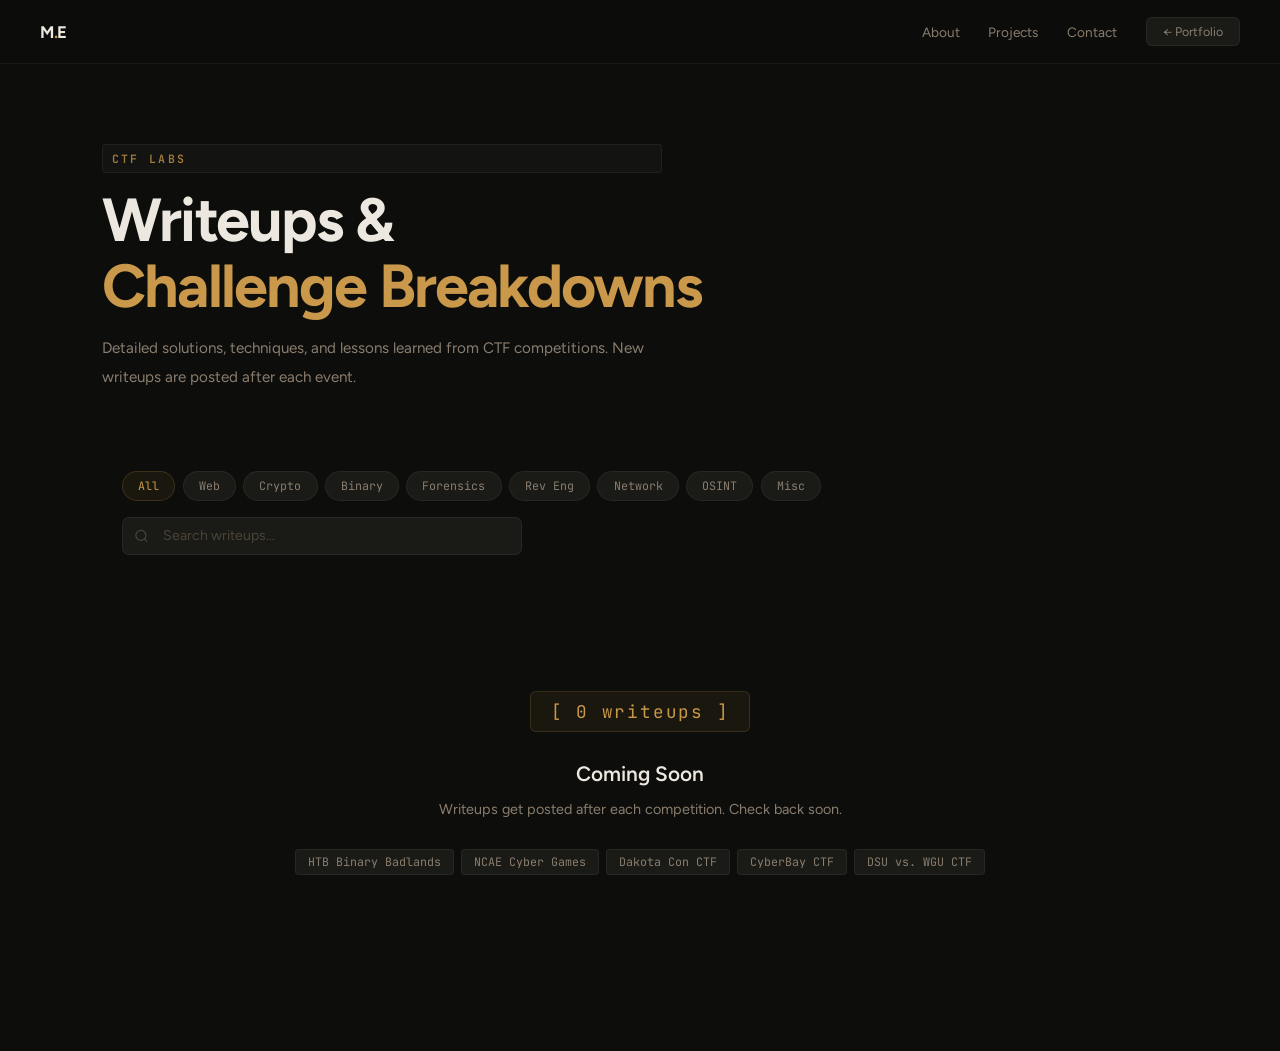
==== commit db360c74: "fix ctf labs empty state" ====
--- a/ctf-labs.html
+++ b/ctf-labs.html
@@ -128,28 +128,19 @@
   grid.innerHTML = '';
 
   if (!list.length) {
-    if (fetchFailed) {
-      grid.innerHTML = `
-        <div class="empty-state">
-          <div class="empty-badge">[ error ]</div>
-          <h3>Couldn't connect</h3>
-          <p>Server isn't responding. Start it with <code>node server/index.js</code> and refresh.</p>
-        </div>`;
-    } else {
-      grid.innerHTML = `
-        <div class="empty-state">
-          <div class="empty-badge">[ 0 writeups ]</div>
-          <h3>Coming Soon</h3>
-          <p>CTF writeups and challenge breakdowns will appear here after each competition. Check back after the next event.</p>
-          <div class="upcoming-events">
-            <span>HTB Binary Badlands</span>
-            <span>NCAE Cyber Games</span>
-            <span>Dakota Con CTF</span>
-            <span>CyberBay CTF</span>
-            <span>DSU vs. WGU CTF</span>
-          </div>
-        </div>`;
-    }
+    grid.innerHTML = `
+      <div class="empty-state">
+        <div class="empty-badge">[ 0 writeups ]</div>
+        <h3>Coming Soon</h3>
+        <p>Writeups get posted after each competition. Check back soon.</p>
+        <div class="upcoming-events">
+          <span>HTB Binary Badlands</span>
+          <span>NCAE Cyber Games</span>
+          <span>Dakota Con CTF</span>
+          <span>CyberBay CTF</span>
+          <span>DSU vs. WGU CTF</span>
+        </div>
+      </div>`;
     return;
   }
 
